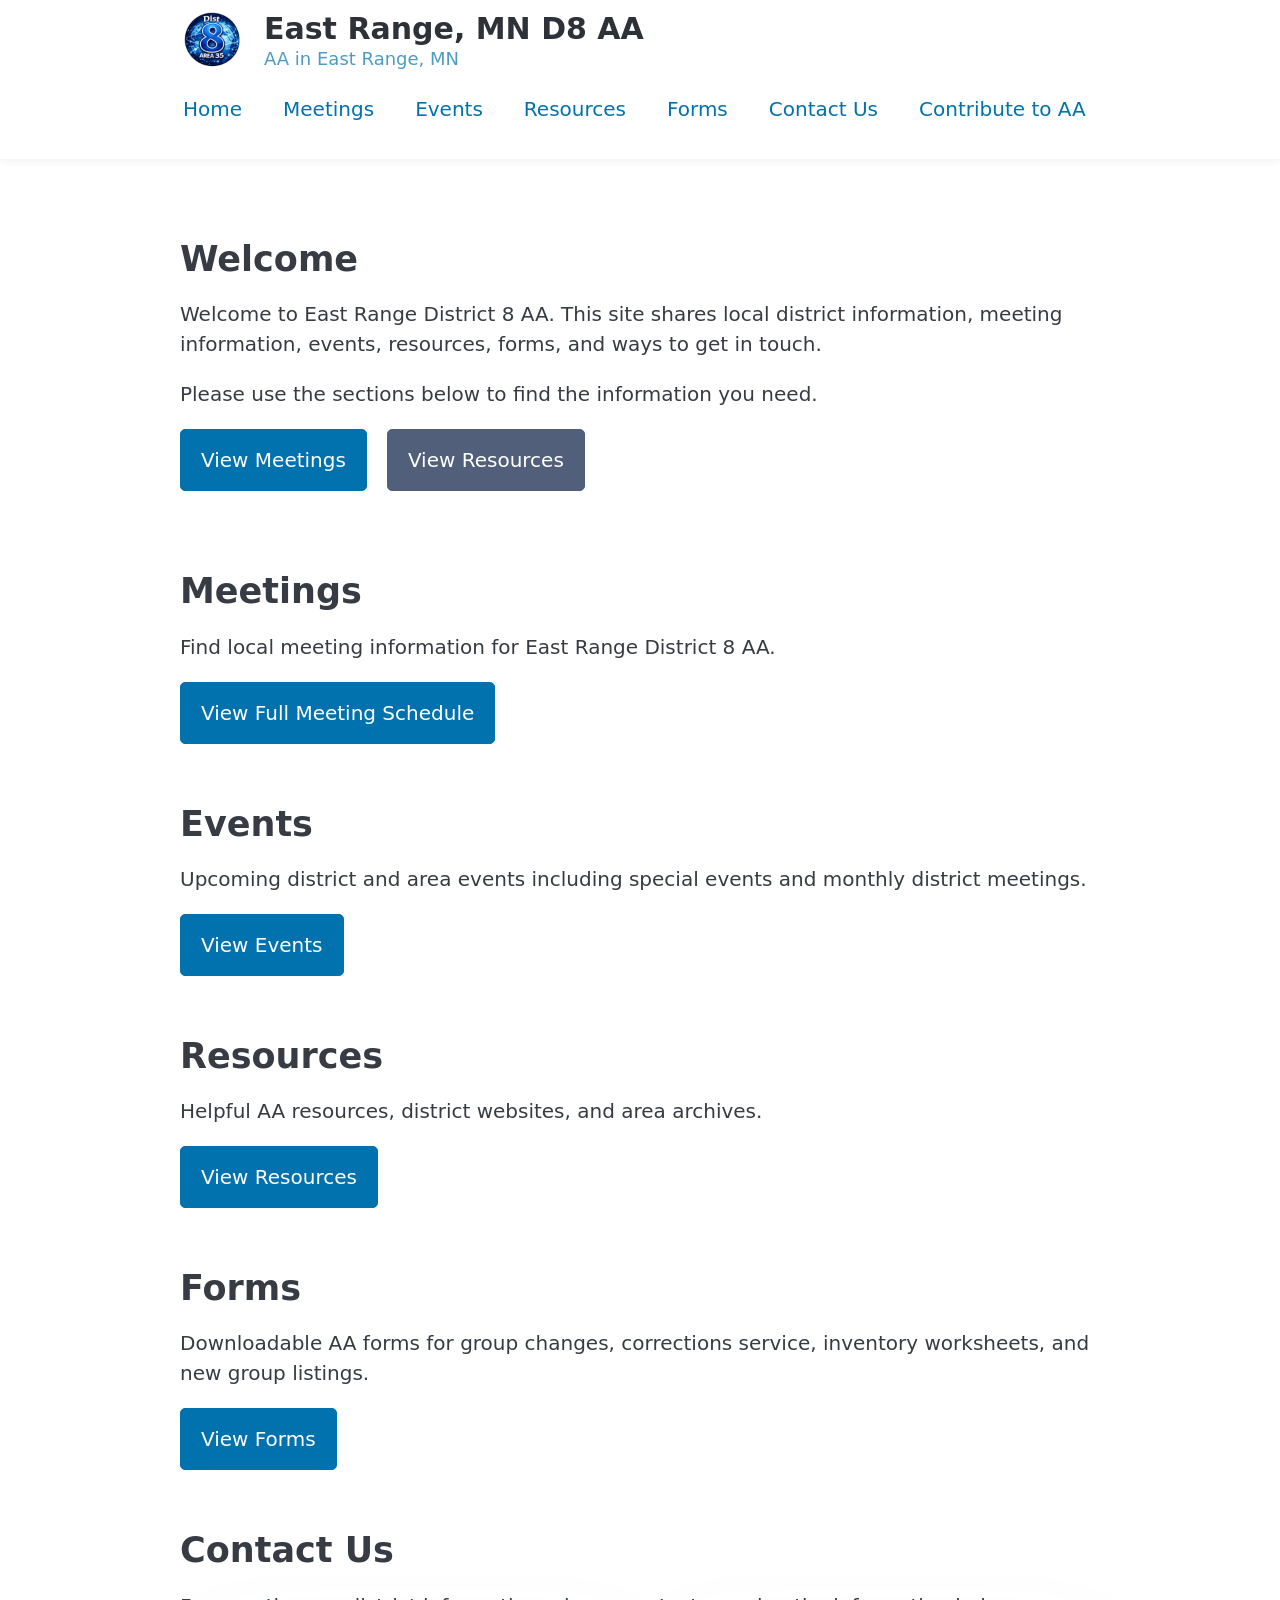
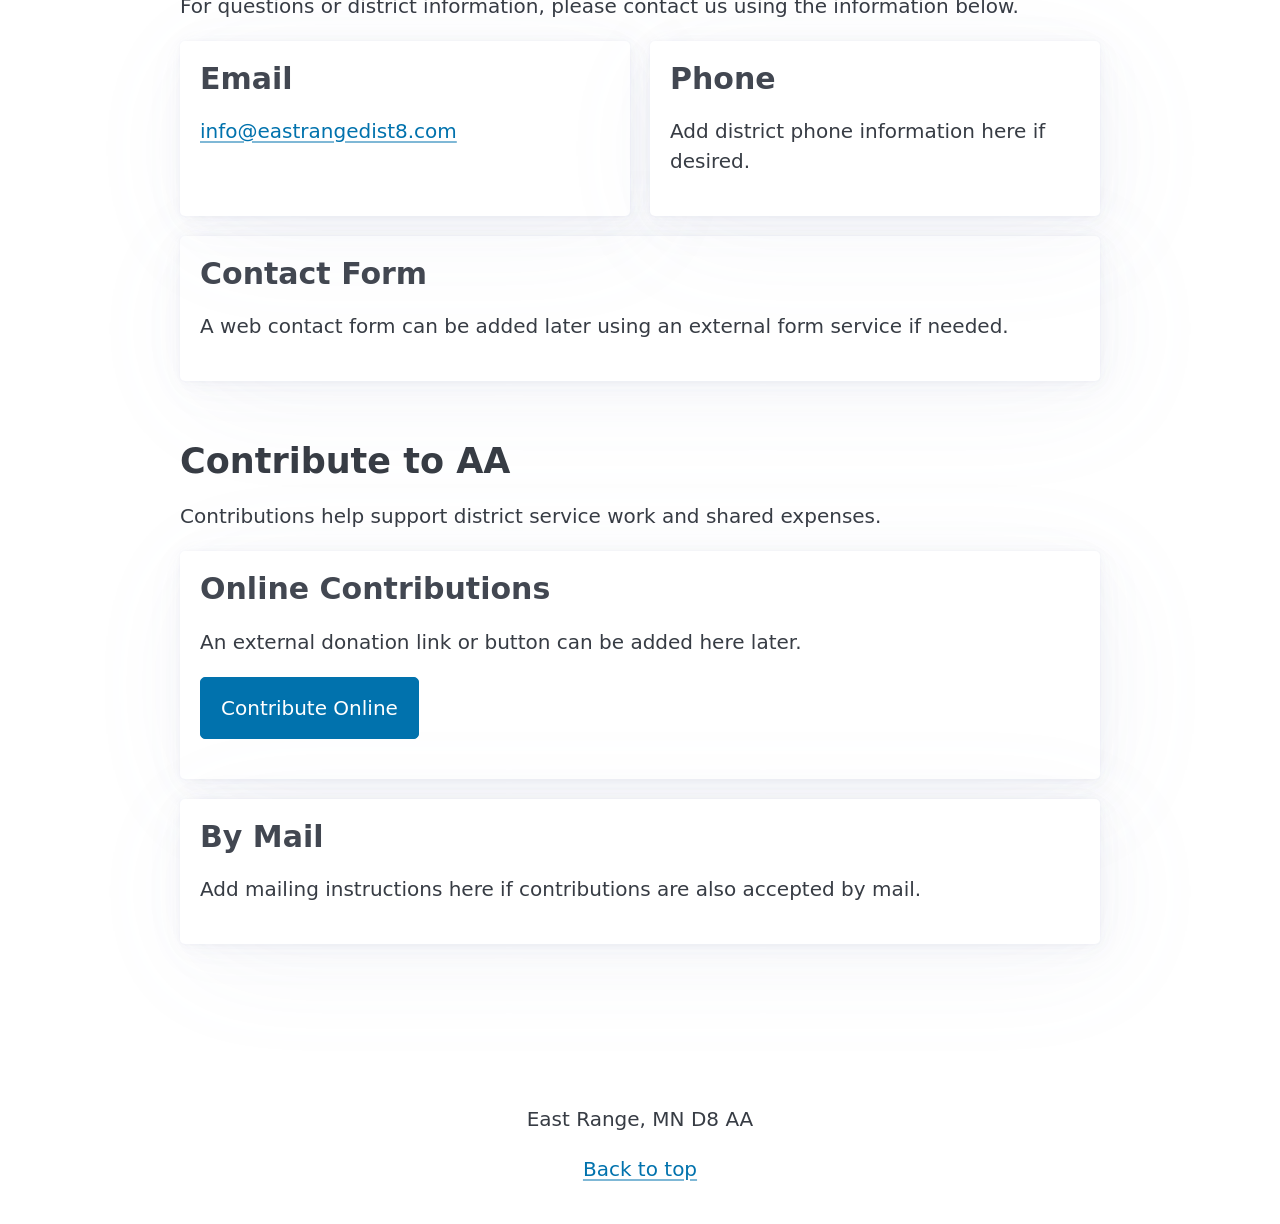
==== index.html @ c5e59aba "update" ====
<!doctype html>
<html lang="en">

<head>
    <meta charset="utf-8">
    <meta name="viewport" content="width=device-width, initial-scale=1">
    <title>East Range, MN D8 AA</title>
    <meta name="description" content="AA in East Range, MN">
    <link rel="stylesheet" href="assets/css/pico.min.css">
    <link rel="stylesheet" href="assets/css/site.css">
    <!-- Favicon / App Icons -->
    <link rel="icon" href="/favicon.ico" sizes="any">
    <link rel="icon" type="image/png" sizes="32x32" href="/images/favicon_io/favicon-32x32.png">
    <link rel="icon" type="image/png" sizes="16x16" href="/images/favicon_io/favicon-16x16.png">
    <link rel="apple-touch-icon" href="/images/favicon_io/apple-touch-icon.png">
    <link rel="manifest" href="/images/favicon_io/site.webmanifest">
    <meta name="theme-color" content="#1f4d7a">
</head>

<body>
    <a class="skip-link" href="#main">Skip to content</a>

    <header class="site-header">
        <div class="container">
            <div class="branding">
                <a href="#top" class="brand-link" aria-label="East Range, MN D8 AA home">
                    <img src="/images/favicon_io/android-chrome-192x192.png" alt="East Range District 8 AA logo"
                        class="site-logo" width="64" height="64">
                    <div class="brand-text">
                        <h1 id="top">East Range, MN D8 AA</h1>
                        <p class="tagline">AA in East Range, MN</p>
                    </div>
                </a>
            </div>

            <nav class="site-nav" aria-label="Primary">
                <details class="nav-toggle">
                    <summary role="button" class="secondary">Menu</summary>
                    <ul>
                        <li><a href="../">Home</a></li>
                        <li><a href="meetings/">Meetings</a></li>
                        <li><a href="events/">Events</a></li>
                        <li><a href="resources/">Resources</a></li>
                        <li><a href="forms/">Forms</a></li>
                        <li><a href="#contact">Contact Us</a></li>
                        <li><a href="#contribute">Contribute to AA</a></li>
                    </ul>
                </details>

                <ul class="nav-wide">
                    <li><a href="../">Home</a></li>
                    <li><a href="meetings/">Meetings</a></li>
                    <li><a href="events/">Events</a></li>
                    <li><a href="resources/">Resources</a></li>
                    <li><a href="forms/">Forms</a></li>
                    <li><a href="#contact">Contact Us</a></li>
                    <li><a href="#contribute">Contribute to AA</a></li>
                </ul>
            </nav>
        </div>
    </header>

    <main id="main" class="container">
        <!-- ====================================================== -->
        <!-- Welcome / Home                                          -->
        <!-- Update this section for the main homepage message.      -->
        <!-- ====================================================== -->
        <section id="home" class="hero">
            <h2>Welcome</h2>
            <p>
                Welcome to East Range District 8 AA. This site shares local district
                information, meeting information, events, resources, forms, and ways to
                get in touch.
            </p>
            <p>
                Please use the sections below to find the information you need.
            </p>

            <div class="hero-actions">
                <a href="meetings/" role="button">View Meetings</a>
                <a href="resources/" role="button" class="secondary">View Resources</a>
            </div>
        </section>

        <!-- ====================================================== -->
        <!-- Meetings                                                -->
        <!-- ====================================================== -->
        <section id="meetings">
            <h2>Meetings</h2>
            <p>Find local meeting information for East Range District 8 AA.</p>
            <a href="meetings/" role="button">View Full Meeting Schedule</a>
        </section>

        <!-- ====================================================== -->
        <!-- Events                                                  -->
        <!-- ====================================================== -->
        <section id="events">
            <h2>Events</h2>
            <p>Upcoming district and area events including special events and monthly district meetings.</p>
            <a href="events/" role="button">View Events</a>
        </section>

        <!-- ====================================================== -->
        <!-- Resources                                               -->
        <!-- ====================================================== -->
        <section id="resources">
            <h2>Resources</h2>
            <p>Helpful AA resources, district websites, and area archives.</p>
            <a href="resources/" role="button">View Resources</a>
        </section>

        <!-- ====================================================== -->
        <!-- Forms                                                   -->
        <!-- ====================================================== -->
        <section id="forms">
            <h2>Forms</h2>
            <p>Downloadable AA forms for group changes, corrections service, inventory worksheets, and new group
                listings.</p>
            <a href="forms/" role="button">View Forms</a>
        </section>

        <!-- ====================================================== -->
        <!-- Contact Us                                              -->
        <!-- Start with email/phone. Form can be added later.        -->
        <!-- ====================================================== -->
        <section id="contact">
            <h2>Contact Us</h2>
            <p>
                For questions or district information, please contact us using the
                information below.
            </p>

            <div class="grid">
                <article>
                    <h3>Email</h3>
                    <p>
                        <a href="mailto:info@eastrangedist8.com">info@eastrangedist8.com</a>
                    </p>
                </article>

                <article>
                    <h3>Phone</h3>
                    <p>
                        Add district phone information here if desired.
                    </p>
                </article>
            </div>

            <article>
                <h3>Contact Form</h3>
                <p>
                    A web contact form can be added later using an external form service if
                    needed.
                </p>
            </article>
        </section>

        <!-- ====================================================== -->
        <!-- Contribute to AA                                        -->
        <!-- Link to external donation processor later.              -->
        <!-- ====================================================== -->
        <section id="contribute">
            <h2>Contribute to AA</h2>
            <p>
                Contributions help support district service work and shared expenses.
            </p>

            <article>
                <h3>Online Contributions</h3>
                <p>
                    An external donation link or button can be added here later.
                </p>
                <p>
                    <a href="#" role="button">Contribute Online</a>
                </p>
            </article>

            <article>
                <h3>By Mail</h3>
                <p>
                    Add mailing instructions here if contributions are also accepted by
                    mail.
                </p>
            </article>
        </section>
    </main>

    <footer class="site-footer container">
        <p>
            East Range, MN D8 AA
        </p>
        <p>
            <a href="#top">Back to top</a>
        </p>
    </footer>
</body>

</html>
---- assets/css/pico.min.css ----
@charset "UTF-8";/*!
 * Pico CSS ✨ v2.1.1 (https://picocss.com)
 * Copyright 2019-2025 - Licensed under MIT
 */:host,:root{--pico-font-family-emoji:"Apple Color Emoji","Segoe UI Emoji","Segoe UI Symbol","Noto Color Emoji";--pico-font-family-sans-serif:system-ui,"Segoe UI",Roboto,Oxygen,Ubuntu,Cantarell,Helvetica,Arial,"Helvetica Neue",sans-serif,var(--pico-font-family-emoji);--pico-font-family-monospace:ui-monospace,SFMono-Regular,"SF Mono",Menlo,Consolas,"Liberation Mono",monospace,var(--pico-font-family-emoji);--pico-font-family:var(--pico-font-family-sans-serif);--pico-line-height:1.5;--pico-font-weight:400;--pico-font-size:100%;--pico-text-underline-offset:0.1rem;--pico-border-radius:0.25rem;--pico-border-width:0.0625rem;--pico-outline-width:0.125rem;--pico-transition:0.2s ease-in-out;--pico-spacing:1rem;--pico-typography-spacing-vertical:1rem;--pico-block-spacing-vertical:var(--pico-spacing);--pico-block-spacing-horizontal:var(--pico-spacing);--pico-grid-column-gap:var(--pico-spacing);--pico-grid-row-gap:var(--pico-spacing);--pico-form-element-spacing-vertical:0.75rem;--pico-form-element-spacing-horizontal:1rem;--pico-group-box-shadow:0 0 0 rgba(0, 0, 0, 0);--pico-group-box-shadow-focus-with-button:0 0 0 var(--pico-outline-width) var(--pico-primary-focus);--pico-group-box-shadow-focus-with-input:0 0 0 0.0625rem var(--pico-form-element-border-color);--pico-modal-overlay-backdrop-filter:blur(0.375rem);--pico-nav-element-spacing-vertical:1rem;--pico-nav-element-spacing-horizontal:0.5rem;--pico-nav-link-spacing-vertical:0.5rem;--pico-nav-link-spacing-horizontal:0.5rem;--pico-nav-breadcrumb-divider:">";--pico-icon-checkbox:url("data:image/svg+xml,%3Csvg xmlns='http://www.w3.org/2000/svg' width='24' height='24' viewBox='0 0 24 24' fill='none' stroke='rgb(255, 255, 255)' stroke-width='4' stroke-linecap='round' stroke-linejoin='round'%3E%3Cpolyline points='20 6 9 17 4 12'%3E%3C/polyline%3E%3C/svg%3E");--pico-icon-minus:url("data:image/svg+xml,%3Csvg xmlns='http://www.w3.org/2000/svg' width='24' height='24' viewBox='0 0 24 24' fill='none' stroke='rgb(255, 255, 255)' stroke-width='4' stroke-linecap='round' stroke-linejoin='round'%3E%3Cline x1='5' y1='12' x2='19' y2='12'%3E%3C/line%3E%3C/svg%3E");--pico-icon-chevron:url("data:image/svg+xml,%3Csvg xmlns='http://www.w3.org/2000/svg' width='24' height='24' viewBox='0 0 24 24' fill='none' stroke='rgb(136, 145, 164)' stroke-width='2' stroke-linecap='round' stroke-linejoin='round'%3E%3Cpolyline points='6 9 12 15 18 9'%3E%3C/polyline%3E%3C/svg%3E");--pico-icon-date:url("data:image/svg+xml,%3Csvg xmlns='http://www.w3.org/2000/svg' width='24' height='24' viewBox='0 0 24 24' fill='none' stroke='rgb(136, 145, 164)' stroke-width='2' stroke-linecap='round' stroke-linejoin='round'%3E%3Crect x='3' y='4' width='18' height='18' rx='2' ry='2'%3E%3C/rect%3E%3Cline x1='16' y1='2' x2='16' y2='6'%3E%3C/line%3E%3Cline x1='8' y1='2' x2='8' y2='6'%3E%3C/line%3E%3Cline x1='3' y1='10' x2='21' y2='10'%3E%3C/line%3E%3C/svg%3E");--pico-icon-time:url("data:image/svg+xml,%3Csvg xmlns='http://www.w3.org/2000/svg' width='24' height='24' viewBox='0 0 24 24' fill='none' stroke='rgb(136, 145, 164)' stroke-width='2' stroke-linecap='round' stroke-linejoin='round'%3E%3Ccircle cx='12' cy='12' r='10'%3E%3C/circle%3E%3Cpolyline points='12 6 12 12 16 14'%3E%3C/polyline%3E%3C/svg%3E");--pico-icon-search:url("data:image/svg+xml,%3Csvg xmlns='http://www.w3.org/2000/svg' width='24' height='24' viewBox='0 0 24 24' fill='none' stroke='rgb(136, 145, 164)' stroke-width='1.5' stroke-linecap='round' stroke-linejoin='round'%3E%3Ccircle cx='11' cy='11' r='8'%3E%3C/circle%3E%3Cline x1='21' y1='21' x2='16.65' y2='16.65'%3E%3C/line%3E%3C/svg%3E");--pico-icon-close:url("data:image/svg+xml,%3Csvg xmlns='http://www.w3.org/2000/svg' width='24' height='24' viewBox='0 0 24 24' fill='none' stroke='rgb(136, 145, 164)' stroke-width='3' stroke-linecap='round' stroke-linejoin='round'%3E%3Cline x1='18' y1='6' x2='6' y2='18'%3E%3C/line%3E%3Cline x1='6' y1='6' x2='18' y2='18'%3E%3C/line%3E%3C/svg%3E");--pico-icon-loading:url("data:image/svg+xml,%3Csvg fill='none' height='24' width='24' viewBox='0 0 24 24' xmlns='http://www.w3.org/2000/svg' %3E%3Cstyle%3E g %7B animation: rotate 2s linear infinite; transform-origin: center center; %7D circle %7B stroke-dasharray: 75,100; stroke-dashoffset: -5; animation: dash 1.5s ease-in-out infinite; stroke-linecap: round; %7D @keyframes rotate %7B 0%25 %7B transform: rotate(0deg); %7D 100%25 %7B transform: rotate(360deg); %7D %7D @keyframes dash %7B 0%25 %7B stroke-dasharray: 1,100; stroke-dashoffset: 0; %7D 50%25 %7B stroke-dasharray: 44.5,100; stroke-dashoffset: -17.5; %7D 100%25 %7B stroke-dasharray: 44.5,100; stroke-dashoffset: -62; %7D %7D %3C/style%3E%3Cg%3E%3Ccircle cx='12' cy='12' r='10' fill='none' stroke='rgb(136, 145, 164)' stroke-width='4' /%3E%3C/g%3E%3C/svg%3E")}@media (min-width:576px){:host,:root{--pico-font-size:106.25%}}@media (min-width:768px){:host,:root{--pico-font-size:112.5%}}@media (min-width:1024px){:host,:root{--pico-font-size:118.75%}}@media (min-width:1280px){:host,:root{--pico-font-size:125%}}@media (min-width:1536px){:host,:root{--pico-font-size:131.25%}}a{--pico-text-decoration:underline}a.contrast,a.secondary{--pico-text-decoration:underline}small{--pico-font-size:0.875em}h1,h2,h3,h4,h5,h6{--pico-font-weight:700}h1{--pico-font-size:2rem;--pico-line-height:1.125;--pico-typography-spacing-top:3rem}h2{--pico-font-size:1.75rem;--pico-line-height:1.15;--pico-typography-spacing-top:2.625rem}h3{--pico-font-size:1.5rem;--pico-line-height:1.175;--pico-typography-spacing-top:2.25rem}h4{--pico-font-size:1.25rem;--pico-line-height:1.2;--pico-typography-spacing-top:1.874rem}h5{--pico-font-size:1.125rem;--pico-line-height:1.225;--pico-typography-spacing-top:1.6875rem}h6{--pico-font-size:1rem;--pico-line-height:1.25;--pico-typography-spacing-top:1.5rem}tfoot td,tfoot th,thead td,thead th{--pico-font-weight:600;--pico-border-width:0.1875rem}code,kbd,pre,samp{--pico-font-family:var(--pico-font-family-monospace)}kbd{--pico-font-weight:bolder}:where(select,textarea),input:not([type=submit],[type=button],[type=reset],[type=checkbox],[type=radio],[type=file]){--pico-outline-width:0.0625rem}[type=search]{--pico-border-radius:5rem}[type=checkbox],[type=radio]{--pico-border-width:0.125rem}[type=checkbox][role=switch]{--pico-border-width:0.1875rem}details.dropdown summary:not([role=button]){--pico-outline-width:0.0625rem}nav details.dropdown summary:focus-visible{--pico-outline-width:0.125rem}[role=search]{--pico-border-radius:5rem}[role=group]:has(button.secondary:focus,[type=submit].secondary:focus,[type=button].secondary:focus,[role=button].secondary:focus),[role=search]:has(button.secondary:focus,[type=submit].secondary:focus,[type=button].secondary:focus,[role=button].secondary:focus){--pico-group-box-shadow-focus-with-button:0 0 0 var(--pico-outline-width) var(--pico-secondary-focus)}[role=group]:has(button.contrast:focus,[type=submit].contrast:focus,[type=button].contrast:focus,[role=button].contrast:focus),[role=search]:has(button.contrast:focus,[type=submit].contrast:focus,[type=button].contrast:focus,[role=button].contrast:focus){--pico-group-box-shadow-focus-with-button:0 0 0 var(--pico-outline-width) var(--pico-contrast-focus)}[role=group] [role=button],[role=group] [type=button],[role=group] [type=submit],[role=group] button,[role=search] [role=button],[role=search] [type=button],[role=search] [type=submit],[role=search] button{--pico-form-element-spacing-horizontal:2rem}details summary[role=button]:not(.outline)::after{filter:brightness(0) invert(1)}[aria-busy=true]:not(input,select,textarea):is(button,[type=submit],[type=button],[type=reset],[role=button]):not(.outline)::before{filter:brightness(0) invert(1)}:host(:not([data-theme=dark])),:root:not([data-theme=dark]),[data-theme=light]{color-scheme:light;--pico-background-color:#fff;--pico-color:#373c44;--pico-text-selection-color:rgba(2, 154, 232, 0.25);--pico-muted-color:#646b79;--pico-muted-border-color:rgb(231, 234, 239.5);--pico-primary:#0172ad;--pico-primary-background:#0172ad;--pico-primary-border:var(--pico-primary-background);--pico-primary-underline:rgba(1, 114, 173, 0.5);--pico-primary-hover:#015887;--pico-primary-hover-background:#02659a;--pico-primary-hover-border:var(--pico-primary-hover-background);--pico-primary-hover-underline:var(--pico-primary-hover);--pico-primary-focus:rgba(2, 154, 232, 0.5);--pico-primary-inverse:#fff;--pico-secondary:#5d6b89;--pico-secondary-background:#525f7a;--pico-secondary-border:var(--pico-secondary-background);--pico-secondary-underline:rgba(93, 107, 137, 0.5);--pico-secondary-hover:#48536b;--pico-secondary-hover-background:#48536b;--pico-secondary-hover-border:var(--pico-secondary-hover-background);--pico-secondary-hover-underline:var(--pico-secondary-hover);--pico-secondary-focus:rgba(93, 107, 137, 0.25);--pico-secondary-inverse:#fff;--pico-contrast:#181c25;--pico-contrast-background:#181c25;--pico-contrast-border:var(--pico-contrast-background);--pico-contrast-underline:rgba(24, 28, 37, 0.5);--pico-contrast-hover:#000;--pico-contrast-hover-background:#000;--pico-contrast-hover-border:var(--pico-contrast-hover-background);--pico-contrast-hover-underline:var(--pico-secondary-hover);--pico-contrast-focus:rgba(93, 107, 137, 0.25);--pico-contrast-inverse:#fff;--pico-box-shadow:0.0145rem 0.029rem 0.174rem rgba(129, 145, 181, 0.01698),0.0335rem 0.067rem 0.402rem rgba(129, 145, 181, 0.024),0.0625rem 0.125rem 0.75rem rgba(129, 145, 181, 0.03),0.1125rem 0.225rem 1.35rem rgba(129, 145, 181, 0.036),0.2085rem 0.417rem 2.502rem rgba(129, 145, 181, 0.04302),0.5rem 1rem 6rem rgba(129, 145, 181, 0.06),0 0 0 0.0625rem rgba(129, 145, 181, 0.015);--pico-h1-color:#2d3138;--pico-h2-color:#373c44;--pico-h3-color:#424751;--pico-h4-color:#4d535e;--pico-h5-color:#5c6370;--pico-h6-color:#646b79;--pico-mark-background-color:rgb(252.5, 230.5, 191.5);--pico-mark-color:#0f1114;--pico-ins-color:rgb(28.5, 105.5, 84);--pico-del-color:rgb(136, 56.5, 53);--pico-blockquote-border-color:var(--pico-muted-border-color);--pico-blockquote-footer-color:var(--pico-muted-color);--pico-button-box-shadow:0 0 0 rgba(0, 0, 0, 0);--pico-button-hover-box-shadow:0 0 0 rgba(0, 0, 0, 0);--pico-table-border-color:var(--pico-muted-border-color);--pico-table-row-stripped-background-color:rgba(111, 120, 135, 0.0375);--pico-code-background-color:rgb(243, 244.5, 246.75);--pico-code-color:#646b79;--pico-code-kbd-background-color:var(--pico-color);--pico-code-kbd-color:var(--pico-background-color);--pico-form-element-background-color:rgb(251, 251.5, 252.25);--pico-form-element-selected-background-color:#dfe3eb;--pico-form-element-border-color:#cfd5e2;--pico-form-element-color:#23262c;--pico-form-element-placeholder-color:var(--pico-muted-color);--pico-form-element-active-background-color:#fff;--pico-form-element-active-border-color:var(--pico-primary-border);--pico-form-element-focus-color:var(--pico-primary-border);--pico-form-element-disabled-opacity:0.5;--pico-form-element-invalid-border-color:rgb(183.5, 105.5, 106.5);--pico-form-element-invalid-active-border-color:rgb(200.25, 79.25, 72.25);--pico-form-element-invalid-focus-color:var(--pico-form-element-invalid-active-border-color);--pico-form-element-valid-border-color:rgb(76, 154.5, 137.5);--pico-form-element-valid-active-border-color:rgb(39, 152.75, 118.75);--pico-form-element-valid-focus-color:var(--pico-form-element-valid-active-border-color);--pico-switch-background-color:#bfc7d9;--pico-switch-checked-background-color:var(--pico-primary-background);--pico-switch-color:#fff;--pico-switch-thumb-box-shadow:0 0 0 rgba(0, 0, 0, 0);--pico-range-border-color:#dfe3eb;--pico-range-active-border-color:#bfc7d9;--pico-range-thumb-border-color:var(--pico-background-color);--pico-range-thumb-color:var(--pico-secondary-background);--pico-range-thumb-active-color:var(--pico-primary-background);--pico-accordion-border-color:var(--pico-muted-border-color);--pico-accordion-active-summary-color:var(--pico-primary-hover);--pico-accordion-close-summary-color:var(--pico-color);--pico-accordion-open-summary-color:var(--pico-muted-color);--pico-card-background-color:var(--pico-background-color);--pico-card-border-color:var(--pico-muted-border-color);--pico-card-box-shadow:var(--pico-box-shadow);--pico-card-sectioning-background-color:rgb(251, 251.5, 252.25);--pico-dropdown-background-color:#fff;--pico-dropdown-border-color:#eff1f4;--pico-dropdown-box-shadow:var(--pico-box-shadow);--pico-dropdown-color:var(--pico-color);--pico-dropdown-hover-background-color:#eff1f4;--pico-loading-spinner-opacity:0.5;--pico-modal-overlay-background-color:rgba(232, 234, 237, 0.75);--pico-progress-background-color:#dfe3eb;--pico-progress-color:var(--pico-primary-background);--pico-tooltip-background-color:var(--pico-contrast-background);--pico-tooltip-color:var(--pico-contrast-inverse);--pico-icon-valid:url("data:image/svg+xml,%3Csvg xmlns='http://www.w3.org/2000/svg' width='24' height='24' viewBox='0 0 24 24' fill='none' stroke='rgb(76, 154.5, 137.5)' stroke-width='2' stroke-linecap='round' stroke-linejoin='round'%3E%3Cpolyline points='20 6 9 17 4 12'%3E%3C/polyline%3E%3C/svg%3E");--pico-icon-invalid:url("data:image/svg+xml,%3Csvg xmlns='http://www.w3.org/2000/svg' width='24' height='24' viewBox='0 0 24 24' fill='none' stroke='rgb(200.25, 79.25, 72.25)' stroke-width='2' stroke-linecap='round' stroke-linejoin='round'%3E%3Ccircle cx='12' cy='12' r='10'%3E%3C/circle%3E%3Cline x1='12' y1='8' x2='12' y2='12'%3E%3C/line%3E%3Cline x1='12' y1='16' x2='12.01' y2='16'%3E%3C/line%3E%3C/svg%3E")}:host(:not([data-theme=dark])) input:is([type=submit],[type=button],[type=reset],[type=checkbox],[type=radio],[type=file]),:root:not([data-theme=dark]) input:is([type=submit],[type=button],[type=reset],[type=checkbox],[type=radio],[type=file]),[data-theme=light] input:is([type=submit],[type=button],[type=reset],[type=checkbox],[type=radio],[type=file]){--pico-form-element-focus-color:var(--pico-primary-focus)}@media only screen and (prefers-color-scheme:dark){:host(:not([data-theme])),:root:not([data-theme]){color-scheme:dark;--pico-background-color:rgb(19, 22.5, 30.5);--pico-color:#c2c7d0;--pico-text-selection-color:rgba(1, 170, 255, 0.1875);--pico-muted-color:#7b8495;--pico-muted-border-color:#202632;--pico-primary:#01aaff;--pico-primary-background:#0172ad;--pico-primary-border:var(--pico-primary-background);--pico-primary-underline:rgba(1, 170, 255, 0.5);--pico-primary-hover:#79c0ff;--pico-primary-hover-background:#017fc0;--pico-primary-hover-border:var(--pico-primary-hover-background);--pico-primary-hover-underline:var(--pico-primary-hover);--pico-primary-focus:rgba(1, 170, 255, 0.375);--pico-primary-inverse:#fff;--pico-secondary:#969eaf;--pico-secondary-background:#525f7a;--pico-secondary-border:var(--pico-secondary-background);--pico-secondary-underline:rgba(150, 158, 175, 0.5);--pico-secondary-hover:#b3b9c5;--pico-secondary-hover-background:#5d6b89;--pico-secondary-hover-border:var(--pico-secondary-hover-background);--pico-secondary-hover-underline:var(--pico-secondary-hover);--pico-secondary-focus:rgba(144, 158, 190, 0.25);--pico-secondary-inverse:#fff;--pico-contrast:#dfe3eb;--pico-contrast-background:#eff1f4;--pico-contrast-border:var(--pico-contrast-background);--pico-contrast-underline:rgba(223, 227, 235, 0.5);--pico-contrast-hover:#fff;--pico-contrast-hover-background:#fff;--pico-contrast-hover-border:var(--pico-contrast-hover-background);--pico-contrast-hover-underline:var(--pico-contrast-hover);--pico-contrast-focus:rgba(207, 213, 226, 0.25);--pico-contrast-inverse:#000;--pico-box-shadow:0.0145rem 0.029rem 0.174rem rgba(7, 8.5, 12, 0.01698),0.0335rem 0.067rem 0.402rem rgba(7, 8.5, 12, 0.024),0.0625rem 0.125rem 0.75rem rgba(7, 8.5, 12, 0.03),0.1125rem 0.225rem 1.35rem rgba(7, 8.5, 12, 0.036),0.2085rem 0.417rem 2.502rem rgba(7, 8.5, 12, 0.04302),0.5rem 1rem 6rem rgba(7, 8.5, 12, 0.06),0 0 0 0.0625rem rgba(7, 8.5, 12, 0.015);--pico-h1-color:#f0f1f3;--pico-h2-color:#e0e3e7;--pico-h3-color:#c2c7d0;--pico-h4-color:#b3b9c5;--pico-h5-color:#a4acba;--pico-h6-color:#8891a4;--pico-mark-background-color:#014063;--pico-mark-color:#fff;--pico-ins-color:#62af9a;--pico-del-color:rgb(205.5, 126, 123);--pico-blockquote-border-color:var(--pico-muted-border-color);--pico-blockquote-footer-color:var(--pico-muted-color);--pico-button-box-shadow:0 0 0 rgba(0, 0, 0, 0);--pico-button-hover-box-shadow:0 0 0 rgba(0, 0, 0, 0);--pico-table-border-color:var(--pico-muted-border-color);--pico-table-row-stripped-background-color:rgba(111, 120, 135, 0.0375);--pico-code-background-color:rgb(26, 30.5, 40.25);--pico-code-color:#8891a4;--pico-code-kbd-background-color:var(--pico-color);--pico-code-kbd-color:var(--pico-background-color);--pico-form-element-background-color:rgb(28, 33, 43.5);--pico-form-element-selected-background-color:#2a3140;--pico-form-element-border-color:#2a3140;--pico-form-element-color:#e0e3e7;--pico-form-element-placeholder-color:#8891a4;--pico-form-element-active-background-color:rgb(26, 30.5, 40.25);--pico-form-element-active-border-color:var(--pico-primary-border);--pico-form-element-focus-color:var(--pico-primary-border);--pico-form-element-disabled-opacity:0.5;--pico-form-element-invalid-border-color:rgb(149.5, 74, 80);--pico-form-element-invalid-active-border-color:rgb(183.25, 63.5, 59);--pico-form-element-invalid-focus-color:var(--pico-form-element-invalid-active-border-color);--pico-form-element-valid-border-color:#2a7b6f;--pico-form-element-valid-active-border-color:rgb(22, 137, 105.5);--pico-form-element-valid-focus-color:var(--pico-form-element-valid-active-border-color);--pico-switch-background-color:#333c4e;--pico-switch-checked-background-color:var(--pico-primary-background);--pico-switch-color:#fff;--pico-switch-thumb-box-shadow:0 0 0 rgba(0, 0, 0, 0);--pico-range-border-color:#202632;--pico-range-active-border-color:#2a3140;--pico-range-thumb-border-color:var(--pico-background-color);--pico-range-thumb-color:var(--pico-secondary-background);--pico-range-thumb-active-color:var(--pico-primary-background);--pico-accordion-border-color:var(--pico-muted-border-color);--pico-accordion-active-summary-color:var(--pico-primary-hover);--pico-accordion-close-summary-color:var(--pico-color);--pico-accordion-open-summary-color:var(--pico-muted-color);--pico-card-background-color:#181c25;--pico-card-border-color:var(--pico-card-background-color);--pico-card-box-shadow:var(--pico-box-shadow);--pico-card-sectioning-background-color:rgb(26, 30.5, 40.25);--pico-dropdown-background-color:#181c25;--pico-dropdown-border-color:#202632;--pico-dropdown-box-shadow:var(--pico-box-shadow);--pico-dropdown-color:var(--pico-color);--pico-dropdown-hover-background-color:#202632;--pico-loading-spinner-opacity:0.5;--pico-modal-overlay-background-color:rgba(7.5, 8.5, 10, 0.75);--pico-progress-background-color:#202632;--pico-progress-color:var(--pico-primary-background);--pico-tooltip-background-color:var(--pico-contrast-background);--pico-tooltip-color:var(--pico-contrast-inverse);--pico-icon-valid:url("data:image/svg+xml,%3Csvg xmlns='http://www.w3.org/2000/svg' width='24' height='24' viewBox='0 0 24 24' fill='none' stroke='rgb(42, 123, 111)' stroke-width='2' stroke-linecap='round' stroke-linejoin='round'%3E%3Cpolyline points='20 6 9 17 4 12'%3E%3C/polyline%3E%3C/svg%3E");--pico-icon-invalid:url("data:image/svg+xml,%3Csvg xmlns='http://www.w3.org/2000/svg' width='24' height='24' viewBox='0 0 24 24' fill='none' stroke='rgb(149.5, 74, 80)' stroke-width='2' stroke-linecap='round' stroke-linejoin='round'%3E%3Ccircle cx='12' cy='12' r='10'%3E%3C/circle%3E%3Cline x1='12' y1='8' x2='12' y2='12'%3E%3C/line%3E%3Cline x1='12' y1='16' x2='12.01' y2='16'%3E%3C/line%3E%3C/svg%3E")}:host(:not([data-theme])) input:is([type=submit],[type=button],[type=reset],[type=checkbox],[type=radio],[type=file]),:root:not([data-theme]) input:is([type=submit],[type=button],[type=reset],[type=checkbox],[type=radio],[type=file]){--pico-form-element-focus-color:var(--pico-primary-focus)}:host(:not([data-theme])) details summary[role=button].contrast:not(.outline)::after,:root:not([data-theme]) details summary[role=button].contrast:not(.outline)::after{filter:brightness(0)}:host(:not([data-theme])) [aria-busy=true]:not(input,select,textarea).contrast:is(button,[type=submit],[type=button],[type=reset],[role=button]):not(.outline)::before,:root:not([data-theme]) [aria-busy=true]:not(input,select,textarea).contrast:is(button,[type=submit],[type=button],[type=reset],[role=button]):not(.outline)::before{filter:brightness(0)}}[data-theme=dark]{color-scheme:dark;--pico-background-color:rgb(19, 22.5, 30.5);--pico-color:#c2c7d0;--pico-text-selection-color:rgba(1, 170, 255, 0.1875);--pico-muted-color:#7b8495;--pico-muted-border-color:#202632;--pico-primary:#01aaff;--pico-primary-background:#0172ad;--pico-primary-border:var(--pico-primary-background);--pico-primary-underline:rgba(1, 170, 255, 0.5);--pico-primary-hover:#79c0ff;--pico-primary-hover-background:#017fc0;--pico-primary-hover-border:var(--pico-primary-hover-background);--pico-primary-hover-underline:var(--pico-primary-hover);--pico-primary-focus:rgba(1, 170, 255, 0.375);--pico-primary-inverse:#fff;--pico-secondary:#969eaf;--pico-secondary-background:#525f7a;--pico-secondary-border:var(--pico-secondary-background);--pico-secondary-underline:rgba(150, 158, 175, 0.5);--pico-secondary-hover:#b3b9c5;--pico-secondary-hover-background:#5d6b89;--pico-secondary-hover-border:var(--pico-secondary-hover-background);--pico-secondary-hover-underline:var(--pico-secondary-hover);--pico-secondary-focus:rgba(144, 158, 190, 0.25);--pico-secondary-inverse:#fff;--pico-contrast:#dfe3eb;--pico-contrast-background:#eff1f4;--pico-contrast-border:var(--pico-contrast-background);--pico-contrast-underline:rgba(223, 227, 235, 0.5);--pico-contrast-hover:#fff;--pico-contrast-hover-background:#fff;--pico-contrast-hover-border:var(--pico-contrast-hover-background);--pico-contrast-hover-underline:var(--pico-contrast-hover);--pico-contrast-focus:rgba(207, 213, 226, 0.25);--pico-contrast-inverse:#000;--pico-box-shadow:0.0145rem 0.029rem 0.174rem rgba(7, 8.5, 12, 0.01698),0.0335rem 0.067rem 0.402rem rgba(7, 8.5, 12, 0.024),0.0625rem 0.125rem 0.75rem rgba(7, 8.5, 12, 0.03),0.1125rem 0.225rem 1.35rem rgba(7, 8.5, 12, 0.036),0.2085rem 0.417rem 2.502rem rgba(7, 8.5, 12, 0.04302),0.5rem 1rem 6rem rgba(7, 8.5, 12, 0.06),0 0 0 0.0625rem rgba(7, 8.5, 12, 0.015);--pico-h1-color:#f0f1f3;--pico-h2-color:#e0e3e7;--pico-h3-color:#c2c7d0;--pico-h4-color:#b3b9c5;--pico-h5-color:#a4acba;--pico-h6-color:#8891a4;--pico-mark-background-color:#014063;--pico-mark-color:#fff;--pico-ins-color:#62af9a;--pico-del-color:rgb(205.5, 126, 123);--pico-blockquote-border-color:var(--pico-muted-border-color);--pico-blockquote-footer-color:var(--pico-muted-color);--pico-button-box-shadow:0 0 0 rgba(0, 0, 0, 0);--pico-button-hover-box-shadow:0 0 0 rgba(0, 0, 0, 0);--pico-table-border-color:var(--pico-muted-border-color);--pico-table-row-stripped-background-color:rgba(111, 120, 135, 0.0375);--pico-code-background-color:rgb(26, 30.5, 40.25);--pico-code-color:#8891a4;--pico-code-kbd-background-color:var(--pico-color);--pico-code-kbd-color:var(--pico-background-color);--pico-form-element-background-color:rgb(28, 33, 43.5);--pico-form-element-selected-background-color:#2a3140;--pico-form-element-border-color:#2a3140;--pico-form-element-color:#e0e3e7;--pico-form-element-placeholder-color:#8891a4;--pico-form-element-active-background-color:rgb(26, 30.5, 40.25);--pico-form-element-active-border-color:var(--pico-primary-border);--pico-form-element-focus-color:var(--pico-primary-border);--pico-form-element-disabled-opacity:0.5;--pico-form-element-invalid-border-color:rgb(149.5, 74, 80);--pico-form-element-invalid-active-border-color:rgb(183.25, 63.5, 59);--pico-form-element-invalid-focus-color:var(--pico-form-element-invalid-active-border-color);--pico-form-element-valid-border-color:#2a7b6f;--pico-form-element-valid-active-border-color:rgb(22, 137, 105.5);--pico-form-element-valid-focus-color:var(--pico-form-element-valid-active-border-color);--pico-switch-background-color:#333c4e;--pico-switch-checked-background-color:var(--pico-primary-background);--pico-switch-color:#fff;--pico-switch-thumb-box-shadow:0 0 0 rgba(0, 0, 0, 0);--pico-range-border-color:#202632;--pico-range-active-border-color:#2a3140;--pico-range-thumb-border-color:var(--pico-background-color);--pico-range-thumb-color:var(--pico-secondary-background);--pico-range-thumb-active-color:var(--pico-primary-background);--pico-accordion-border-color:var(--pico-muted-border-color);--pico-accordion-active-summary-color:var(--pico-primary-hover);--pico-accordion-close-summary-color:var(--pico-color);--pico-accordion-open-summary-color:var(--pico-muted-color);--pico-card-background-color:#181c25;--pico-card-border-color:var(--pico-card-background-color);--pico-card-box-shadow:var(--pico-box-shadow);--pico-card-sectioning-background-color:rgb(26, 30.5, 40.25);--pico-dropdown-background-color:#181c25;--pico-dropdown-border-color:#202632;--pico-dropdown-box-shadow:var(--pico-box-shadow);--pico-dropdown-color:var(--pico-color);--pico-dropdown-hover-background-color:#202632;--pico-loading-spinner-opacity:0.5;--pico-modal-overlay-background-color:rgba(7.5, 8.5, 10, 0.75);--pico-progress-background-color:#202632;--pico-progress-color:var(--pico-primary-background);--pico-tooltip-background-color:var(--pico-contrast-background);--pico-tooltip-color:var(--pico-contrast-inverse);--pico-icon-valid:url("data:image/svg+xml,%3Csvg xmlns='http://www.w3.org/2000/svg' width='24' height='24' viewBox='0 0 24 24' fill='none' stroke='rgb(42, 123, 111)' stroke-width='2' stroke-linecap='round' stroke-linejoin='round'%3E%3Cpolyline points='20 6 9 17 4 12'%3E%3C/polyline%3E%3C/svg%3E");--pico-icon-invalid:url("data:image/svg+xml,%3Csvg xmlns='http://www.w3.org/2000/svg' width='24' height='24' viewBox='0 0 24 24' fill='none' stroke='rgb(149.5, 74, 80)' stroke-width='2' stroke-linecap='round' stroke-linejoin='round'%3E%3Ccircle cx='12' cy='12' r='10'%3E%3C/circle%3E%3Cline x1='12' y1='8' x2='12' y2='12'%3E%3C/line%3E%3Cline x1='12' y1='16' x2='12.01' y2='16'%3E%3C/line%3E%3C/svg%3E")}[data-theme=dark] input:is([type=submit],[type=button],[type=reset],[type=checkbox],[type=radio],[type=file]){--pico-form-element-focus-color:var(--pico-primary-focus)}[data-theme=dark] details summary[role=button].contrast:not(.outline)::after{filter:brightness(0)}[data-theme=dark] [aria-busy=true]:not(input,select,textarea).contrast:is(button,[type=submit],[type=button],[type=reset],[role=button]):not(.outline)::before{filter:brightness(0)}[type=checkbox],[type=radio],[type=range],progress{accent-color:var(--pico-primary)}*,::after,::before{box-sizing:border-box;background-repeat:no-repeat}::after,::before{text-decoration:inherit;vertical-align:inherit}:where(:host),:where(:root){-webkit-tap-highlight-color:transparent;-webkit-text-size-adjust:100%;-moz-text-size-adjust:100%;text-size-adjust:100%;background-color:var(--pico-background-color);color:var(--pico-color);font-weight:var(--pico-font-weight);font-size:var(--pico-font-size);line-height:var(--pico-line-height);font-family:var(--pico-font-family);text-underline-offset:var(--pico-text-underline-offset);text-rendering:optimizeLegibility;overflow-wrap:break-word;-moz-tab-size:4;-o-tab-size:4;tab-size:4}body{width:100%;margin:0}main{display:block}body>footer,body>header,body>main{padding-block:var(--pico-block-spacing-vertical)}section{margin-bottom:var(--pico-block-spacing-vertical)}.container,.container-fluid{width:100%;margin-right:auto;margin-left:auto;padding-right:var(--pico-spacing);padding-left:var(--pico-spacing)}@media (min-width:576px){.container{max-width:510px;padding-right:0;padding-left:0}}@media (min-width:768px){.container{max-width:700px}}@media (min-width:1024px){.container{max-width:950px}}@media (min-width:1280px){.container{max-width:1200px}}@media (min-width:1536px){.container{max-width:1450px}}.grid{grid-column-gap:var(--pico-grid-column-gap);grid-row-gap:var(--pico-grid-row-gap);display:grid;grid-template-columns:1fr}@media (min-width:768px){.grid{grid-template-columns:repeat(auto-fit,minmax(0%,1fr))}}.grid>*{min-width:0}.overflow-auto{overflow:auto}b,strong{font-weight:bolder}sub,sup{position:relative;font-size:.75em;line-height:0;vertical-align:baseline}sub{bottom:-.25em}sup{top:-.5em}address,blockquote,dl,ol,p,pre,table,ul{margin-top:0;margin-bottom:var(--pico-typography-spacing-vertical);color:var(--pico-color);font-style:normal;font-weight:var(--pico-font-weight)}h1,h2,h3,h4,h5,h6{margin-top:0;margin-bottom:var(--pico-typography-spacing-vertical);color:var(--pico-color);font-weight:var(--pico-font-weight);font-size:var(--pico-font-size);line-height:var(--pico-line-height);font-family:var(--pico-font-family)}h1{--pico-color:var(--pico-h1-color)}h2{--pico-color:var(--pico-h2-color)}h3{--pico-color:var(--pico-h3-color)}h4{--pico-color:var(--pico-h4-color)}h5{--pico-color:var(--pico-h5-color)}h6{--pico-color:var(--pico-h6-color)}:where(article,address,blockquote,dl,figure,form,ol,p,pre,table,ul)~:is(h1,h2,h3,h4,h5,h6){margin-top:var(--pico-typography-spacing-top)}p{margin-bottom:var(--pico-typography-spacing-vertical)}hgroup{margin-bottom:var(--pico-typography-spacing-vertical)}hgroup>*{margin-top:0;margin-bottom:0}hgroup>:not(:first-child):last-child{--pico-color:var(--pico-muted-color);--pico-font-weight:unset;font-size:1rem}:where(ol,ul) li{margin-bottom:calc(var(--pico-typography-spacing-vertical) * .25)}:where(dl,ol,ul) :where(dl,ol,ul){margin:0;margin-top:calc(var(--pico-typography-spacing-vertical) * .25)}ul li{list-style:square}mark{padding:.125rem .25rem;background-color:var(--pico-mark-background-color);color:var(--pico-mark-color);vertical-align:baseline}blockquote{display:block;margin:var(--pico-typography-spacing-vertical) 0;padding:var(--pico-spacing);border-right:none;border-left:.25rem solid var(--pico-blockquote-border-color);border-inline-start:0.25rem solid var(--pico-blockquote-border-color);border-inline-end:none}blockquote footer{margin-top:calc(var(--pico-typography-spacing-vertical) * .5);color:var(--pico-blockquote-footer-color)}abbr[title]{border-bottom:1px dotted;text-decoration:none;cursor:help}ins{color:var(--pico-ins-color);text-decoration:none}del{color:var(--pico-del-color)}::-moz-selection{background-color:var(--pico-text-selection-color)}::selection{background-color:var(--pico-text-selection-color)}:where(a:not([role=button])),[role=link]{--pico-color:var(--pico-primary);--pico-background-color:transparent;--pico-underline:var(--pico-primary-underline);outline:0;background-color:var(--pico-background-color);color:var(--pico-color);-webkit-text-decoration:var(--pico-text-decoration);text-decoration:var(--pico-text-decoration);text-decoration-color:var(--pico-underline);text-underline-offset:0.125em;transition:background-color var(--pico-transition),color var(--pico-transition),box-shadow var(--pico-transition),-webkit-text-decoration var(--pico-transition);transition:background-color var(--pico-transition),color var(--pico-transition),text-decoration var(--pico-transition),box-shadow var(--pico-transition);transition:background-color var(--pico-transition),color var(--pico-transition),text-decoration var(--pico-transition),box-shadow var(--pico-transition),-webkit-text-decoration var(--pico-transition)}:where(a:not([role=button])):is([aria-current]:not([aria-current=false]),:hover,:active,:focus),[role=link]:is([aria-current]:not([aria-current=false]),:hover,:active,:focus){--pico-color:var(--pico-primary-hover);--pico-underline:var(--pico-primary-hover-underline);--pico-text-decoration:underline}:where(a:not([role=button])):focus-visible,[role=link]:focus-visible{box-shadow:0 0 0 var(--pico-outline-width) var(--pico-primary-focus)}:where(a:not([role=button])).secondary,[role=link].secondary{--pico-color:var(--pico-secondary);--pico-underline:var(--pico-secondary-underline)}:where(a:not([role=button])).secondary:is([aria-current]:not([aria-current=false]),:hover,:active,:focus),[role=link].secondary:is([aria-current]:not([aria-current=false]),:hover,:active,:focus){--pico-color:var(--pico-secondary-hover);--pico-underline:var(--pico-secondary-hover-underline)}:where(a:not([role=button])).contrast,[role=link].contrast{--pico-color:var(--pico-contrast);--pico-underline:var(--pico-contrast-underline)}:where(a:not([role=button])).contrast:is([aria-current]:not([aria-current=false]),:hover,:active,:focus),[role=link].contrast:is([aria-current]:not([aria-current=false]),:hover,:active,:focus){--pico-color:var(--pico-contrast-hover);--pico-underline:var(--pico-contrast-hover-underline)}a[role=button]{display:inline-block}button{margin:0;overflow:visible;font-family:inherit;text-transform:none}[type=button],[type=reset],[type=submit],button{-webkit-appearance:button}[role=button],[type=button],[type=file]::file-selector-button,[type=reset],[type=submit],button{--pico-background-color:var(--pico-primary-background);--pico-border-color:var(--pico-primary-border);--pico-color:var(--pico-primary-inverse);--pico-box-shadow:var(--pico-button-box-shadow, 0 0 0 rgba(0, 0, 0, 0));padding:var(--pico-form-element-spacing-vertical) var(--pico-form-element-spacing-horizontal);border:var(--pico-border-width) solid var(--pico-border-color);border-radius:var(--pico-border-radius);outline:0;background-color:var(--pico-background-color);box-shadow:var(--pico-box-shadow);color:var(--pico-color);font-weight:var(--pico-font-weight);font-size:1rem;line-height:var(--pico-line-height);text-align:center;text-decoration:none;cursor:pointer;-webkit-user-select:none;-moz-user-select:none;user-select:none;transition:background-color var(--pico-transition),border-color var(--pico-transition),color var(--pico-transition),box-shadow var(--pico-transition)}[role=button]:is(:hover,:active,:focus),[role=button]:is([aria-current]:not([aria-current=false])),[type=button]:is(:hover,:active,:focus),[type=button]:is([aria-current]:not([aria-current=false])),[type=file]::file-selector-button:is(:hover,:active,:focus),[type=file]::file-selector-button:is([aria-current]:not([aria-current=false])),[type=reset]:is(:hover,:active,:focus),[type=reset]:is([aria-current]:not([aria-current=false])),[type=submit]:is(:hover,:active,:focus),[type=submit]:is([aria-current]:not([aria-current=false])),button:is(:hover,:active,:focus),button:is([aria-current]:not([aria-current=false])){--pico-background-color:var(--pico-primary-hover-background);--pico-border-color:var(--pico-primary-hover-border);--pico-box-shadow:var(--pico-button-hover-box-shadow, 0 0 0 rgba(0, 0, 0, 0));--pico-color:var(--pico-primary-inverse)}[role=button]:focus,[role=button]:is([aria-current]:not([aria-current=false])):focus,[type=button]:focus,[type=button]:is([aria-current]:not([aria-current=false])):focus,[type=file]::file-selector-button:focus,[type=file]::file-selector-button:is([aria-current]:not([aria-current=false])):focus,[type=reset]:focus,[type=reset]:is([aria-current]:not([aria-current=false])):focus,[type=submit]:focus,[type=submit]:is([aria-current]:not([aria-current=false])):focus,button:focus,button:is([aria-current]:not([aria-current=false])):focus{--pico-box-shadow:var(--pico-button-hover-box-shadow, 0 0 0 rgba(0, 0, 0, 0)),0 0 0 var(--pico-outline-width) var(--pico-primary-focus)}[type=button],[type=reset],[type=submit]{margin-bottom:var(--pico-spacing)}:is(button,[type=submit],[type=button],[role=button]).secondary,[type=file]::file-selector-button,[type=reset]{--pico-background-color:var(--pico-secondary-background);--pico-border-color:var(--pico-secondary-border);--pico-color:var(--pico-secondary-inverse);cursor:pointer}:is(button,[type=submit],[type=button],[role=button]).secondary:is([aria-current]:not([aria-current=false]),:hover,:active,:focus),[type=file]::file-selector-button:is([aria-current]:not([aria-current=false]),:hover,:active,:focus),[type=reset]:is([aria-current]:not([aria-current=false]),:hover,:active,:focus){--pico-background-color:var(--pico-secondary-hover-background);--pico-border-color:var(--pico-secondary-hover-border);--pico-color:var(--pico-secondary-inverse)}:is(button,[type=submit],[type=button],[role=button]).secondary:focus,:is(button,[type=submit],[type=button],[role=button]).secondary:is([aria-current]:not([aria-current=false])):focus,[type=file]::file-selector-button:focus,[type=file]::file-selector-button:is([aria-current]:not([aria-current=false])):focus,[type=reset]:focus,[type=reset]:is([aria-current]:not([aria-current=false])):focus{--pico-box-shadow:var(--pico-button-hover-box-shadow, 0 0 0 rgba(0, 0, 0, 0)),0 0 0 var(--pico-outline-width) var(--pico-secondary-focus)}:is(button,[type=submit],[type=button],[role=button]).contrast{--pico-background-color:var(--pico-contrast-background);--pico-border-color:var(--pico-contrast-border);--pico-color:var(--pico-contrast-inverse)}:is(button,[type=submit],[type=button],[role=button]).contrast:is([aria-current]:not([aria-current=false]),:hover,:active,:focus){--pico-background-color:var(--pico-contrast-hover-background);--pico-border-color:var(--pico-contrast-hover-border);--pico-color:var(--pico-contrast-inverse)}:is(button,[type=submit],[type=button],[role=button]).contrast:focus,:is(button,[type=submit],[type=button],[role=button]).contrast:is([aria-current]:not([aria-current=false])):focus{--pico-box-shadow:var(--pico-button-hover-box-shadow, 0 0 0 rgba(0, 0, 0, 0)),0 0 0 var(--pico-outline-width) var(--pico-contrast-focus)}:is(button,[type=submit],[type=button],[role=button]).outline,[type=reset].outline{--pico-background-color:transparent;--pico-color:var(--pico-primary);--pico-border-color:var(--pico-primary)}:is(button,[type=submit],[type=button],[role=button]).outline:is([aria-current]:not([aria-current=false]),:hover,:active,:focus),[type=reset].outline:is([aria-current]:not([aria-current=false]),:hover,:active,:focus){--pico-background-color:transparent;--pico-color:var(--pico-primary-hover);--pico-border-color:var(--pico-primary-hover)}:is(button,[type=submit],[type=button],[role=button]).outline.secondary,[type=reset].outline{--pico-color:var(--pico-secondary);--pico-border-color:var(--pico-secondary)}:is(button,[type=submit],[type=button],[role=button]).outline.secondary:is([aria-current]:not([aria-current=false]),:hover,:active,:focus),[type=reset].outline:is([aria-current]:not([aria-current=false]),:hover,:active,:focus){--pico-color:var(--pico-secondary-hover);--pico-border-color:var(--pico-secondary-hover)}:is(button,[type=submit],[type=button],[role=button]).outline.contrast{--pico-color:var(--pico-contrast);--pico-border-color:var(--pico-contrast)}:is(button,[type=submit],[type=button],[role=button]).outline.contrast:is([aria-current]:not([aria-current=false]),:hover,:active,:focus){--pico-color:var(--pico-contrast-hover);--pico-border-color:var(--pico-contrast-hover)}:where(button,[type=submit],[type=reset],[type=button],[role=button])[disabled],:where(fieldset[disabled]) :is(button,[type=submit],[type=button],[type=reset],[role=button]){opacity:.5;pointer-events:none}:where(table){width:100%;border-collapse:collapse;border-spacing:0;text-indent:0}td,th{padding:calc(var(--pico-spacing)/ 2) var(--pico-spacing);border-bottom:var(--pico-border-width) solid var(--pico-table-border-color);background-color:var(--pico-background-color);color:var(--pico-color);font-weight:var(--pico-font-weight);text-align:left;text-align:start}tfoot td,tfoot th{border-top:var(--pico-border-width) solid var(--pico-table-border-color);border-bottom:0}table.striped tbody tr:nth-child(odd) td,table.striped tbody tr:nth-child(odd) th{background-color:var(--pico-table-row-stripped-background-color)}:where(audio,canvas,iframe,img,svg,video){vertical-align:middle}audio,video{display:inline-block}audio:not([controls]){display:none;height:0}:where(iframe){border-style:none}img{max-width:100%;height:auto;border-style:none}:where(svg:not([fill])){fill:currentColor}svg:not(:host),svg:not(:root){overflow:hidden}code,kbd,pre,samp{font-size:.875em;font-family:var(--pico-font-family)}pre code,pre samp{font-size:inherit;font-family:inherit}pre{-ms-overflow-style:scrollbar;overflow:auto}code,kbd,pre,samp{border-radius:var(--pico-border-radius);background:var(--pico-code-background-color);color:var(--pico-code-color);font-weight:var(--pico-font-weight);line-height:initial}code,kbd,samp{display:inline-block;padding:.375rem}pre{display:block;margin-bottom:var(--pico-spacing);overflow-x:auto}pre>code,pre>samp{display:block;padding:var(--pico-spacing);background:0 0;line-height:var(--pico-line-height)}kbd{background-color:var(--pico-code-kbd-background-color);color:var(--pico-code-kbd-color);vertical-align:baseline}figure{display:block;margin:0;padding:0}figure figcaption{padding:calc(var(--pico-spacing) * .5) 0;color:var(--pico-muted-color)}hr{height:0;margin:var(--pico-typography-spacing-vertical) 0;border:0;border-top:1px solid var(--pico-muted-border-color);color:inherit}[hidden],template{display:none!important}canvas{display:inline-block}input,optgroup,select,textarea{margin:0;font-size:1rem;line-height:var(--pico-line-height);font-family:inherit;letter-spacing:inherit}input{overflow:visible}select{text-transform:none}legend{max-width:100%;padding:0;color:inherit;white-space:normal}textarea{overflow:auto}[type=checkbox],[type=radio]{padding:0}::-webkit-inner-spin-button,::-webkit-outer-spin-button{height:auto}[type=search]{-webkit-appearance:textfield;outline-offset:-2px}[type=search]::-webkit-search-decoration{-webkit-appearance:none}::-webkit-file-upload-button{-webkit-appearance:button;font:inherit}::-moz-focus-inner{padding:0;border-style:none}:-moz-focusring{outline:0}:-moz-ui-invalid{box-shadow:none}::-ms-expand{display:none}[type=file],[type=range]{padding:0;border-width:0}input:not([type=checkbox],[type=radio],[type=range]){height:calc(1rem * var(--pico-line-height) + var(--pico-form-element-spacing-vertical) * 2 + var(--pico-border-width) * 2)}fieldset{width:100%;margin:0;margin-bottom:var(--pico-spacing);padding:0;border:0}fieldset legend,label{display:block;margin-bottom:calc(var(--pico-spacing) * .375);color:var(--pico-color);font-weight:var(--pico-form-label-font-weight,var(--pico-font-weight))}fieldset legend{margin-bottom:calc(var(--pico-spacing) * .5)}button[type=submit],input:not([type=checkbox],[type=radio]),select,textarea{width:100%}input:not([type=checkbox],[type=radio],[type=range],[type=file]),select,textarea{-webkit-appearance:none;-moz-appearance:none;appearance:none;padding:var(--pico-form-element-spacing-vertical) var(--pico-form-element-spacing-horizontal)}input,select,textarea{--pico-background-color:var(--pico-form-element-background-color);--pico-border-color:var(--pico-form-element-border-color);--pico-color:var(--pico-form-element-color);--pico-box-shadow:none;border:var(--pico-border-width) solid var(--pico-border-color);border-radius:var(--pico-border-radius);outline:0;background-color:var(--pico-background-color);box-shadow:var(--pico-box-shadow);color:var(--pico-color);font-weight:var(--pico-font-weight);transition:background-color var(--pico-transition),border-color var(--pico-transition),color var(--pico-transition),box-shadow var(--pico-transition)}:where(select,textarea):not([readonly]):is(:active,:focus),input:not([type=submit],[type=button],[type=reset],[type=checkbox],[type=radio],[readonly]):is(:active,:focus){--pico-background-color:var(--pico-form-element-active-background-color)}:where(select,textarea):not([readonly]):is(:active,:focus),input:not([type=submit],[type=button],[type=reset],[role=switch],[readonly]):is(:active,:focus){--pico-border-color:var(--pico-form-element-active-border-color)}:where(select,textarea):not([readonly]):focus,input:not([type=submit],[type=button],[type=reset],[type=range],[type=file],[readonly]):focus{--pico-box-shadow:0 0 0 var(--pico-outline-width) var(--pico-form-element-focus-color)}:where(fieldset[disabled]) :is(input:not([type=submit],[type=button],[type=reset]),select,textarea),input:not([type=submit],[type=button],[type=reset])[disabled],label[aria-disabled=true],select[disabled],textarea[disabled]{opacity:var(--pico-form-element-disabled-opacity);pointer-events:none}label[aria-disabled=true] input[disabled]{opacity:1}:where(input,select,textarea):not([type=checkbox],[type=radio],[type=date],[type=datetime-local],[type=month],[type=time],[type=week],[type=range])[aria-invalid]{padding-right:calc(var(--pico-form-element-spacing-horizontal) + 1.5rem)!important;padding-left:var(--pico-form-element-spacing-horizontal);padding-inline-start:var(--pico-form-element-spacing-horizontal)!important;padding-inline-end:calc(var(--pico-form-element-spacing-horizontal) + 1.5rem)!important;background-position:center right .75rem;background-size:1rem auto;background-repeat:no-repeat}:where(input,select,textarea):not([type=checkbox],[type=radio],[type=date],[type=datetime-local],[type=month],[type=time],[type=week],[type=range])[aria-invalid=false]:not(select){background-image:var(--pico-icon-valid)}:where(input,select,textarea):not([type=checkbox],[type=radio],[type=date],[type=datetime-local],[type=month],[type=time],[type=week],[type=range])[aria-invalid=true]:not(select){background-image:var(--pico-icon-invalid)}:where(input,select,textarea)[aria-invalid=false]{--pico-border-color:var(--pico-form-element-valid-border-color)}:where(input,select,textarea)[aria-invalid=false]:is(:active,:focus){--pico-border-color:var(--pico-form-element-valid-active-border-color)!important}:where(input,select,textarea)[aria-invalid=false]:is(:active,:focus):not([type=checkbox],[type=radio]){--pico-box-shadow:0 0 0 var(--pico-outline-width) var(--pico-form-element-valid-focus-color)!important}:where(input,select,textarea)[aria-invalid=true]{--pico-border-color:var(--pico-form-element-invalid-border-color)}:where(input,select,textarea)[aria-invalid=true]:is(:active,:focus){--pico-border-color:var(--pico-form-element-invalid-active-border-color)!important}:where(input,select,textarea)[aria-invalid=true]:is(:active,:focus):not([type=checkbox],[type=radio]){--pico-box-shadow:0 0 0 var(--pico-outline-width) var(--pico-form-element-invalid-focus-color)!important}[dir=rtl] :where(input,select,textarea):not([type=checkbox],[type=radio]):is([aria-invalid],[aria-invalid=true],[aria-invalid=false]){background-position:center left .75rem}input::-webkit-input-placeholder,input::placeholder,select:invalid,textarea::-webkit-input-placeholder,textarea::placeholder{color:var(--pico-form-element-placeholder-color);opacity:1}input:not([type=checkbox],[type=radio]),select,textarea{margin-bottom:var(--pico-spacing)}select::-ms-expand{border:0;background-color:transparent}select:not([multiple],[size]){padding-right:calc(var(--pico-form-element-spacing-horizontal) + 1.5rem);padding-left:var(--pico-form-element-spacing-horizontal);padding-inline-start:var(--pico-form-element-spacing-horizontal);padding-inline-end:calc(var(--pico-form-element-spacing-horizontal) + 1.5rem);background-image:var(--pico-icon-chevron);background-position:center right .75rem;background-size:1rem auto;background-repeat:no-repeat}select[multiple] option:checked{background:var(--pico-form-element-selected-background-color);color:var(--pico-form-element-color)}[dir=rtl] select:not([multiple],[size]){background-position:center left .75rem}textarea{display:block;resize:vertical}textarea[aria-invalid]{--pico-icon-height:calc(1rem * var(--pico-line-height) + var(--pico-form-element-spacing-vertical) * 2 + var(--pico-border-width) * 2);background-position:top right .75rem!important;background-size:1rem var(--pico-icon-height)!important}:where(input,select,textarea,fieldset,.grid)+small{display:block;width:100%;margin-top:calc(var(--pico-spacing) * -.75);margin-bottom:var(--pico-spacing);color:var(--pico-muted-color)}:where(input,select,textarea,fieldset,.grid)[aria-invalid=false]+small{color:var(--pico-ins-color)}:where(input,select,textarea,fieldset,.grid)[aria-invalid=true]+small{color:var(--pico-del-color)}label>:where(input,select,textarea){margin-top:calc(var(--pico-spacing) * .25)}label:has([type=checkbox],[type=radio]){width:-moz-fit-content;width:fit-content;cursor:pointer}[type=checkbox],[type=radio]{-webkit-appearance:none;-moz-appearance:none;appearance:none;width:1.25em;height:1.25em;margin-top:-.125em;margin-inline-end:.5em;border-width:var(--pico-border-width);vertical-align:middle;cursor:pointer}[type=checkbox]::-ms-check,[type=radio]::-ms-check{display:none}[type=checkbox]:checked,[type=checkbox]:checked:active,[type=checkbox]:checked:focus,[type=radio]:checked,[type=radio]:checked:active,[type=radio]:checked:focus{--pico-background-color:var(--pico-primary-background);--pico-border-color:var(--pico-primary-border);background-image:var(--pico-icon-checkbox);background-position:center;background-size:.75em auto;background-repeat:no-repeat}[type=checkbox]~label,[type=radio]~label{display:inline-block;margin-bottom:0;cursor:pointer}[type=checkbox]~label:not(:last-of-type),[type=radio]~label:not(:last-of-type){margin-inline-end:1em}[type=checkbox]:indeterminate{--pico-background-color:var(--pico-primary-background);--pico-border-color:var(--pico-primary-border);background-image:var(--pico-icon-minus);background-position:center;background-size:.75em auto;background-repeat:no-repeat}[type=radio]{border-radius:50%}[type=radio]:checked,[type=radio]:checked:active,[type=radio]:checked:focus{--pico-background-color:var(--pico-primary-inverse);border-width:.35em;background-image:none}[type=checkbox][role=switch]{--pico-background-color:var(--pico-switch-background-color);--pico-color:var(--pico-switch-color);width:2.25em;height:1.25em;border:var(--pico-border-width) solid var(--pico-border-color);border-radius:1.25em;background-color:var(--pico-background-color);line-height:1.25em}[type=checkbox][role=switch]:not([aria-invalid]){--pico-border-color:var(--pico-switch-background-color)}[type=checkbox][role=switch]:before{display:block;aspect-ratio:1;height:100%;border-radius:50%;background-color:var(--pico-color);box-shadow:var(--pico-switch-thumb-box-shadow);content:"";transition:margin .1s ease-in-out}[type=checkbox][role=switch]:focus{--pico-background-color:var(--pico-switch-background-color);--pico-border-color:var(--pico-switch-background-color)}[type=checkbox][role=switch]:checked{--pico-background-color:var(--pico-switch-checked-background-color);--pico-border-color:var(--pico-switch-checked-background-color);background-image:none}[type=checkbox][role=switch]:checked::before{margin-inline-start:calc(2.25em - 1.25em)}[type=checkbox][role=switch][disabled]{--pico-background-color:var(--pico-border-color)}[type=checkbox][aria-invalid=false]:checked,[type=checkbox][aria-invalid=false]:checked:active,[type=checkbox][aria-invalid=false]:checked:focus,[type=checkbox][role=switch][aria-invalid=false]:checked,[type=checkbox][role=switch][aria-invalid=false]:checked:active,[type=checkbox][role=switch][aria-invalid=false]:checked:focus{--pico-background-color:var(--pico-form-element-valid-border-color)}[type=checkbox]:checked:active[aria-invalid=true],[type=checkbox]:checked:focus[aria-invalid=true],[type=checkbox]:checked[aria-invalid=true],[type=checkbox][role=switch]:checked:active[aria-invalid=true],[type=checkbox][role=switch]:checked:focus[aria-invalid=true],[type=checkbox][role=switch]:checked[aria-invalid=true]{--pico-background-color:var(--pico-form-element-invalid-border-color)}[type=checkbox][aria-invalid=false]:checked,[type=checkbox][aria-invalid=false]:checked:active,[type=checkbox][aria-invalid=false]:checked:focus,[type=checkbox][role=switch][aria-invalid=false]:checked,[type=checkbox][role=switch][aria-invalid=false]:checked:active,[type=checkbox][role=switch][aria-invalid=false]:checked:focus,[type=radio][aria-invalid=false]:checked,[type=radio][aria-invalid=false]:checked:active,[type=radio][aria-invalid=false]:checked:focus{--pico-border-color:var(--pico-form-element-valid-border-color)}[type=checkbox]:checked:active[aria-invalid=true],[type=checkbox]:checked:focus[aria-invalid=true],[type=checkbox]:checked[aria-invalid=true],[type=checkbox][role=switch]:checked:active[aria-invalid=true],[type=checkbox][role=switch]:checked:focus[aria-invalid=true],[type=checkbox][role=switch]:checked[aria-invalid=true],[type=radio]:checked:active[aria-invalid=true],[type=radio]:checked:focus[aria-invalid=true],[type=radio]:checked[aria-invalid=true]{--pico-border-color:var(--pico-form-element-invalid-border-color)}[type=color]::-webkit-color-swatch-wrapper{padding:0}[type=color]::-moz-focus-inner{padding:0}[type=color]::-webkit-color-swatch{border:0;border-radius:calc(var(--pico-border-radius) * .5)}[type=color]::-moz-color-swatch{border:0;border-radius:calc(var(--pico-border-radius) * .5)}input:not([type=checkbox],[type=radio],[type=range],[type=file]):is([type=date],[type=datetime-local],[type=month],[type=time],[type=week]){--pico-icon-position:0.75rem;--pico-icon-width:1rem;padding-right:calc(var(--pico-icon-width) + var(--pico-icon-position));background-image:var(--pico-icon-date);background-position:center right var(--pico-icon-position);background-size:var(--pico-icon-width) auto;background-repeat:no-repeat}input:not([type=checkbox],[type=radio],[type=range],[type=file])[type=time]{background-image:var(--pico-icon-time)}[type=date]::-webkit-calendar-picker-indicator,[type=datetime-local]::-webkit-calendar-picker-indicator,[type=month]::-webkit-calendar-picker-indicator,[type=time]::-webkit-calendar-picker-indicator,[type=week]::-webkit-calendar-picker-indicator{width:var(--pico-icon-width);margin-right:calc(var(--pico-icon-width) * -1);margin-left:var(--pico-icon-position);opacity:0}@-moz-document url-prefix(){[type=date],[type=datetime-local],[type=month],[type=time],[type=week]{padding-right:var(--pico-form-element-spacing-horizontal)!important;background-image:none!important}}[dir=rtl] :is([type=date],[type=datetime-local],[type=month],[type=time],[type=week]){text-align:right}[type=file]{--pico-color:var(--pico-muted-color);margin-left:calc(var(--pico-outline-width) * -1);padding:calc(var(--pico-form-element-spacing-vertical) * .5) 0;padding-left:var(--pico-outline-width);border:0;border-radius:0;background:0 0}[type=file]::file-selector-button{margin-right:calc(var(--pico-spacing)/ 2);padding:calc(var(--pico-form-element-spacing-vertical) * .5) var(--pico-form-element-spacing-horizontal)}[type=file]:is(:hover,:active,:focus)::file-selector-button{--pico-background-color:var(--pico-secondary-hover-background);--pico-border-color:var(--pico-secondary-hover-border)}[type=file]:focus::file-selector-button{--pico-box-shadow:var(--pico-button-hover-box-shadow, 0 0 0 rgba(0, 0, 0, 0)),0 0 0 var(--pico-outline-width) var(--pico-secondary-focus)}[type=range]{-webkit-appearance:none;-moz-appearance:none;appearance:none;width:100%;height:1.25rem;background:0 0}[type=range]::-webkit-slider-runnable-track{width:100%;height:.375rem;border-radius:var(--pico-border-radius);background-color:var(--pico-range-border-color);-webkit-transition:background-color var(--pico-transition),box-shadow var(--pico-transition);transition:background-color var(--pico-transition),box-shadow var(--pico-transition)}[type=range]::-moz-range-track{width:100%;height:.375rem;border-radius:var(--pico-border-radius);background-color:var(--pico-range-border-color);-moz-transition:background-color var(--pico-transition),box-shadow var(--pico-transition);transition:background-color var(--pico-transition),box-shadow var(--pico-transition)}[type=range]::-ms-track{width:100%;height:.375rem;border-radius:var(--pico-border-radius);background-color:var(--pico-range-border-color);-ms-transition:background-color var(--pico-transition),box-shadow var(--pico-transition);transition:background-color var(--pico-transition),box-shadow var(--pico-transition)}[type=range]::-webkit-slider-thumb{-webkit-appearance:none;width:1.25rem;height:1.25rem;margin-top:-.4375rem;border:2px solid var(--pico-range-thumb-border-color);border-radius:50%;background-color:var(--pico-range-thumb-color);cursor:pointer;-webkit-transition:background-color var(--pico-transition),transform var(--pico-transition);transition:background-color var(--pico-transition),transform var(--pico-transition)}[type=range]::-moz-range-thumb{-webkit-appearance:none;width:1.25rem;height:1.25rem;margin-top:-.4375rem;border:2px solid var(--pico-range-thumb-border-color);border-radius:50%;background-color:var(--pico-range-thumb-color);cursor:pointer;-moz-transition:background-color var(--pico-transition),transform var(--pico-transition);transition:background-color var(--pico-transition),transform var(--pico-transition)}[type=range]::-ms-thumb{-webkit-appearance:none;width:1.25rem;height:1.25rem;margin-top:-.4375rem;border:2px solid var(--pico-range-thumb-border-color);border-radius:50%;background-color:var(--pico-range-thumb-color);cursor:pointer;-ms-transition:background-color var(--pico-transition),transform var(--pico-transition);transition:background-color var(--pico-transition),transform var(--pico-transition)}[type=range]:active,[type=range]:focus-within{--pico-range-border-color:var(--pico-range-active-border-color);--pico-range-thumb-color:var(--pico-range-thumb-active-color)}[type=range]:active::-webkit-slider-thumb{transform:scale(1.25)}[type=range]:active::-moz-range-thumb{transform:scale(1.25)}[type=range]:active::-ms-thumb{transform:scale(1.25)}input:not([type=checkbox],[type=radio],[type=range],[type=file])[type=search]{padding-inline-start:calc(var(--pico-form-element-spacing-horizontal) + 1.75rem);background-image:var(--pico-icon-search);background-position:center left calc(var(--pico-form-element-spacing-horizontal) + .125rem);background-size:1rem auto;background-repeat:no-repeat}input:not([type=checkbox],[type=radio],[type=range],[type=file])[type=search][aria-invalid]{padding-inline-start:calc(var(--pico-form-element-spacing-horizontal) + 1.75rem)!important;background-position:center left 1.125rem,center right .75rem}input:not([type=checkbox],[type=radio],[type=range],[type=file])[type=search][aria-invalid=false]{background-image:var(--pico-icon-search),var(--pico-icon-valid)}input:not([type=checkbox],[type=radio],[type=range],[type=file])[type=search][aria-invalid=true]{background-image:var(--pico-icon-search),var(--pico-icon-invalid)}[dir=rtl] :where(input):not([type=checkbox],[type=radio],[type=range],[type=file])[type=search]{background-position:center right 1.125rem}[dir=rtl] :where(input):not([type=checkbox],[type=radio],[type=range],[type=file])[type=search][aria-invalid]{background-position:center right 1.125rem,center left .75rem}details{display:block;margin-bottom:var(--pico-spacing)}details summary{line-height:1rem;list-style-type:none;cursor:pointer;transition:color var(--pico-transition)}details summary:not([role]){color:var(--pico-accordion-close-summary-color)}details summary::-webkit-details-marker{display:none}details summary::marker{display:none}details summary::-moz-list-bullet{list-style-type:none}details summary::after{display:block;width:1rem;height:1rem;margin-inline-start:calc(var(--pico-spacing,1rem) * .5);float:right;transform:rotate(-90deg);background-image:var(--pico-icon-chevron);background-position:right center;background-size:1rem auto;background-repeat:no-repeat;content:"";transition:transform var(--pico-transition)}details summary:focus{outline:0}details summary:focus:not([role]){color:var(--pico-accordion-active-summary-color)}details summary:focus-visible:not([role]){outline:var(--pico-outline-width) solid var(--pico-primary-focus);outline-offset:calc(var(--pico-spacing,1rem) * 0.5);color:var(--pico-primary)}details summary[role=button]{width:100%;text-align:left}details summary[role=button]::after{height:calc(1rem * var(--pico-line-height,1.5))}details[open]>summary{margin-bottom:var(--pico-spacing)}details[open]>summary:not([role]):not(:focus){color:var(--pico-accordion-open-summary-color)}details[open]>summary::after{transform:rotate(0)}[dir=rtl] details summary{text-align:right}[dir=rtl] details summary::after{float:left;background-position:left center}article{margin-bottom:var(--pico-block-spacing-vertical);padding:var(--pico-block-spacing-vertical) var(--pico-block-spacing-horizontal);border-radius:var(--pico-border-radius);background:var(--pico-card-background-color);box-shadow:var(--pico-card-box-shadow)}article>footer,article>header{margin-right:calc(var(--pico-block-spacing-horizontal) * -1);margin-left:calc(var(--pico-block-spacing-horizontal) * -1);padding:calc(var(--pico-block-spacing-vertical) * .66) var(--pico-block-spacing-horizontal);background-color:var(--pico-card-sectioning-background-color)}article>header{margin-top:calc(var(--pico-block-spacing-vertical) * -1);margin-bottom:var(--pico-block-spacing-vertical);border-bottom:var(--pico-border-width) solid var(--pico-card-border-color);border-top-right-radius:var(--pico-border-radius);border-top-left-radius:var(--pico-border-radius)}article>footer{margin-top:var(--pico-block-spacing-vertical);margin-bottom:calc(var(--pico-block-spacing-vertical) * -1);border-top:var(--pico-border-width) solid var(--pico-card-border-color);border-bottom-right-radius:var(--pico-border-radius);border-bottom-left-radius:var(--pico-border-radius)}details.dropdown{position:relative;border-bottom:none}details.dropdown>a::after,details.dropdown>button::after,details.dropdown>summary::after{display:block;width:1rem;height:calc(1rem * var(--pico-line-height,1.5));margin-inline-start:.25rem;float:right;transform:rotate(0) translateX(.2rem);background-image:var(--pico-icon-chevron);background-position:right center;background-size:1rem auto;background-repeat:no-repeat;content:""}nav details.dropdown{margin-bottom:0}details.dropdown>summary:not([role]){height:calc(1rem * var(--pico-line-height) + var(--pico-form-element-spacing-vertical) * 2 + var(--pico-border-width) * 2);padding:var(--pico-form-element-spacing-vertical) var(--pico-form-element-spacing-horizontal);border:var(--pico-border-width) solid var(--pico-form-element-border-color);border-radius:var(--pico-border-radius);background-color:var(--pico-form-element-background-color);color:var(--pico-form-element-placeholder-color);line-height:inherit;cursor:pointer;-webkit-user-select:none;-moz-user-select:none;user-select:none;transition:background-color var(--pico-transition),border-color var(--pico-transition),color var(--pico-transition),box-shadow var(--pico-transition)}details.dropdown>summary:not([role]):active,details.dropdown>summary:not([role]):focus{border-color:var(--pico-form-element-active-border-color);background-color:var(--pico-form-element-active-background-color)}details.dropdown>summary:not([role]):focus{box-shadow:0 0 0 var(--pico-outline-width) var(--pico-form-element-focus-color)}details.dropdown>summary:not([role]):focus-visible{outline:0}details.dropdown>summary:not([role])[aria-invalid=false]{--pico-form-element-border-color:var(--pico-form-element-valid-border-color);--pico-form-element-active-border-color:var(--pico-form-element-valid-focus-color);--pico-form-element-focus-color:var(--pico-form-element-valid-focus-color)}details.dropdown>summary:not([role])[aria-invalid=true]{--pico-form-element-border-color:var(--pico-form-element-invalid-border-color);--pico-form-element-active-border-color:var(--pico-form-element-invalid-focus-color);--pico-form-element-focus-color:var(--pico-form-element-invalid-focus-color)}nav details.dropdown{display:inline;margin:calc(var(--pico-nav-element-spacing-vertical) * -1) 0}nav details.dropdown>summary::after{transform:rotate(0) translateX(0)}nav details.dropdown>summary:not([role]){height:calc(1rem * var(--pico-line-height) + var(--pico-nav-link-spacing-vertical) * 2);padding:calc(var(--pico-nav-link-spacing-vertical) - var(--pico-border-width) * 2) var(--pico-nav-link-spacing-horizontal)}nav details.dropdown>summary:not([role]):focus-visible{box-shadow:0 0 0 var(--pico-outline-width) var(--pico-primary-focus)}details.dropdown>summary+ul{display:flex;z-index:99;position:absolute;left:0;flex-direction:column;width:100%;min-width:-moz-fit-content;min-width:fit-content;margin:0;margin-top:var(--pico-outline-width);padding:0;border:var(--pico-border-width) solid var(--pico-dropdown-border-color);border-radius:var(--pico-border-radius);background-color:var(--pico-dropdown-background-color);box-shadow:var(--pico-dropdown-box-shadow);color:var(--pico-dropdown-color);white-space:nowrap;opacity:0;transition:opacity var(--pico-transition),transform 0s ease-in-out 1s}details.dropdown>summary+ul[dir=rtl]{right:0;left:auto}details.dropdown>summary+ul li{width:100%;margin-bottom:0;padding:calc(var(--pico-form-element-spacing-vertical) * .5) var(--pico-form-element-spacing-horizontal);list-style:none}details.dropdown>summary+ul li:first-of-type{margin-top:calc(var(--pico-form-element-spacing-vertical) * .5)}details.dropdown>summary+ul li:last-of-type{margin-bottom:calc(var(--pico-form-element-spacing-vertical) * .5)}details.dropdown>summary+ul li a{display:block;margin:calc(var(--pico-form-element-spacing-vertical) * -.5) calc(var(--pico-form-element-spacing-horizontal) * -1);padding:calc(var(--pico-form-element-spacing-vertical) * .5) var(--pico-form-element-spacing-horizontal);overflow:hidden;border-radius:0;color:var(--pico-dropdown-color);text-decoration:none;text-overflow:ellipsis}details.dropdown>summary+ul li a:active,details.dropdown>summary+ul li a:focus,details.dropdown>summary+ul li a:focus-visible,details.dropdown>summary+ul li a:hover,details.dropdown>summary+ul li a[aria-current]:not([aria-current=false]){background-color:var(--pico-dropdown-hover-background-color)}details.dropdown>summary+ul li label{width:100%}details.dropdown>summary+ul li:has(label):hover{background-color:var(--pico-dropdown-hover-background-color)}details.dropdown[open]>summary{margin-bottom:0}details.dropdown[open]>summary+ul{transform:scaleY(1);opacity:1;transition:opacity var(--pico-transition),transform 0s ease-in-out 0s}details.dropdown[open]>summary::before{display:block;z-index:1;position:fixed;width:100vw;height:100vh;inset:0;background:0 0;content:"";cursor:default}label>details.dropdown{margin-top:calc(var(--pico-spacing) * .25)}[role=group],[role=search]{display:inline-flex;position:relative;width:100%;margin-bottom:var(--pico-spacing);border-radius:var(--pico-border-radius);box-shadow:var(--pico-group-box-shadow,0 0 0 transparent);vertical-align:middle;transition:box-shadow var(--pico-transition)}[role=group] input:not([type=checkbox],[type=radio]),[role=group] select,[role=group]>*,[role=search] input:not([type=checkbox],[type=radio]),[role=search] select,[role=search]>*{position:relative;flex:1 1 auto;margin-bottom:0}[role=group] input:not([type=checkbox],[type=radio]):not(:first-child),[role=group] select:not(:first-child),[role=group]>:not(:first-child),[role=search] input:not([type=checkbox],[type=radio]):not(:first-child),[role=search] select:not(:first-child),[role=search]>:not(:first-child){margin-left:0;border-top-left-radius:0;border-bottom-left-radius:0}[role=group] input:not([type=checkbox],[type=radio]):not(:last-child),[role=group] select:not(:last-child),[role=group]>:not(:last-child),[role=search] input:not([type=checkbox],[type=radio]):not(:last-child),[role=search] select:not(:last-child),[role=search]>:not(:last-child){border-top-right-radius:0;border-bottom-right-radius:0}[role=group] input:not([type=checkbox],[type=radio]):focus,[role=group] select:focus,[role=group]>:focus,[role=search] input:not([type=checkbox],[type=radio]):focus,[role=search] select:focus,[role=search]>:focus{z-index:2}[role=group] [role=button]:not(:first-child),[role=group] [type=button]:not(:first-child),[role=group] [type=reset]:not(:first-child),[role=group] [type=submit]:not(:first-child),[role=group] button:not(:first-child),[role=group] input:not([type=checkbox],[type=radio]):not(:first-child),[role=group] select:not(:first-child),[role=search] [role=button]:not(:first-child),[role=search] [type=button]:not(:first-child),[role=search] [type=reset]:not(:first-child),[role=search] [type=submit]:not(:first-child),[role=search] button:not(:first-child),[role=search] input:not([type=checkbox],[type=radio]):not(:first-child),[role=search] select:not(:first-child){margin-left:calc(var(--pico-border-width) * -1)}[role=group] [role=button],[role=group] [type=button],[role=group] [type=reset],[role=group] [type=submit],[role=group] button,[role=search] [role=button],[role=search] [type=button],[role=search] [type=reset],[role=search] [type=submit],[role=search] button{width:auto}@supports selector(:has(*)){[role=group]:has(button:focus,[type=submit]:focus,[type=button]:focus,[role=button]:focus),[role=search]:has(button:focus,[type=submit]:focus,[type=button]:focus,[role=button]:focus){--pico-group-box-shadow:var(--pico-group-box-shadow-focus-with-button)}[role=group]:has(button:focus,[type=submit]:focus,[type=button]:focus,[role=button]:focus) input:not([type=checkbox],[type=radio]),[role=group]:has(button:focus,[type=submit]:focus,[type=button]:focus,[role=button]:focus) select,[role=search]:has(button:focus,[type=submit]:focus,[type=button]:focus,[role=button]:focus) input:not([type=checkbox],[type=radio]),[role=search]:has(button:focus,[type=submit]:focus,[type=button]:focus,[role=button]:focus) select{border-color:transparent}[role=group]:has(input:not([type=submit],[type=button]):focus,select:focus),[role=search]:has(input:not([type=submit],[type=button]):focus,select:focus){--pico-group-box-shadow:var(--pico-group-box-shadow-focus-with-input)}[role=group]:has(input:not([type=submit],[type=button]):focus,select:focus) [role=button],[role=group]:has(input:not([type=submit],[type=button]):focus,select:focus) [type=button],[role=group]:has(input:not([type=submit],[type=button]):focus,select:focus) [type=submit],[role=group]:has(input:not([type=submit],[type=button]):focus,select:focus) button,[role=search]:has(input:not([type=submit],[type=button]):focus,select:focus) [role=button],[role=search]:has(input:not([type=submit],[type=button]):focus,select:focus) [type=button],[role=search]:has(input:not([type=submit],[type=button]):focus,select:focus) [type=submit],[role=search]:has(input:not([type=submit],[type=button]):focus,select:focus) button{--pico-button-box-shadow:0 0 0 var(--pico-border-width) var(--pico-primary-border);--pico-button-hover-box-shadow:0 0 0 var(--pico-border-width) var(--pico-primary-hover-border)}[role=group] [role=button]:focus,[role=group] [type=button]:focus,[role=group] [type=reset]:focus,[role=group] [type=submit]:focus,[role=group] button:focus,[role=search] [role=button]:focus,[role=search] [type=button]:focus,[role=search] [type=reset]:focus,[role=search] [type=submit]:focus,[role=search] button:focus{box-shadow:none}}[role=search]>:first-child{border-top-left-radius:5rem;border-bottom-left-radius:5rem}[role=search]>:last-child{border-top-right-radius:5rem;border-bottom-right-radius:5rem}[aria-busy=true]:not(input,select,textarea,html,form){white-space:nowrap}[aria-busy=true]:not(input,select,textarea,html,form)::before{display:inline-block;width:1em;height:1em;background-image:var(--pico-icon-loading);background-size:1em auto;background-repeat:no-repeat;content:"";vertical-align:-.125em}[aria-busy=true]:not(input,select,textarea,html,form):not(:empty)::before{margin-inline-end:calc(var(--pico-spacing) * .5)}[aria-busy=true]:not(input,select,textarea,html,form):empty{text-align:center}[role=button][aria-busy=true],[type=button][aria-busy=true],[type=reset][aria-busy=true],[type=submit][aria-busy=true],a[aria-busy=true],button[aria-busy=true]{pointer-events:none}:host,:root{--pico-scrollbar-width:0px}dialog{display:flex;z-index:999;position:fixed;top:0;right:0;bottom:0;left:0;align-items:center;justify-content:center;width:inherit;min-width:100%;height:inherit;min-height:100%;padding:0;border:0;-webkit-backdrop-filter:var(--pico-modal-overlay-backdrop-filter);backdrop-filter:var(--pico-modal-overlay-backdrop-filter);background-color:var(--pico-modal-overlay-background-color);color:var(--pico-color)}dialog>article{width:100%;max-height:calc(100vh - var(--pico-spacing) * 2);margin:var(--pico-spacing);overflow:auto}@media (min-width:576px){dialog>article{max-width:510px}}@media (min-width:768px){dialog>article{max-width:700px}}dialog>article>header>*{margin-bottom:0}dialog>article>header .close,dialog>article>header :is(a,button)[rel=prev]{margin:0;margin-left:var(--pico-spacing);padding:0;float:right}dialog>article>footer{text-align:right}dialog>article>footer [role=button],dialog>article>footer button{margin-bottom:0}dialog>article>footer [role=button]:not(:first-of-type),dialog>article>footer button:not(:first-of-type){margin-left:calc(var(--pico-spacing) * .5)}dialog>article .close,dialog>article :is(a,button)[rel=prev]{display:block;width:1rem;height:1rem;margin-top:calc(var(--pico-spacing) * -1);margin-bottom:var(--pico-spacing);margin-left:auto;border:none;background-image:var(--pico-icon-close);background-position:center;background-size:auto 1rem;background-repeat:no-repeat;background-color:transparent;opacity:.5;transition:opacity var(--pico-transition)}dialog>article .close:is([aria-current]:not([aria-current=false]),:hover,:active,:focus),dialog>article :is(a,button)[rel=prev]:is([aria-current]:not([aria-current=false]),:hover,:active,:focus){opacity:1}dialog:not([open]),dialog[open=false]{display:none}.modal-is-open{padding-right:var(--pico-scrollbar-width,0);overflow:hidden;pointer-events:none;touch-action:none}.modal-is-open dialog{pointer-events:auto;touch-action:auto}:where(.modal-is-opening,.modal-is-closing) dialog,:where(.modal-is-opening,.modal-is-closing) dialog>article{animation-duration:.2s;animation-timing-function:ease-in-out;animation-fill-mode:both}:where(.modal-is-opening,.modal-is-closing) dialog{animation-duration:.8s;animation-name:modal-overlay}:where(.modal-is-opening,.modal-is-closing) dialog>article{animation-delay:.2s;animation-name:modal}.modal-is-closing dialog,.modal-is-closing dialog>article{animation-delay:0s;animation-direction:reverse}@keyframes modal-overlay{from{-webkit-backdrop-filter:none;backdrop-filter:none;background-color:transparent}}@keyframes modal{from{transform:translateY(-100%);opacity:0}}:where(nav li)::before{float:left;content:"​"}nav,nav ul{display:flex}nav{justify-content:space-between;overflow:visible}nav ol,nav ul{align-items:center;margin-bottom:0;padding:0;list-style:none}nav ol:first-of-type,nav ul:first-of-type{margin-left:calc(var(--pico-nav-element-spacing-horizontal) * -1)}nav ol:last-of-type,nav ul:last-of-type{margin-right:calc(var(--pico-nav-element-spacing-horizontal) * -1)}nav li{display:inline-block;margin:0;padding:var(--pico-nav-element-spacing-vertical) var(--pico-nav-element-spacing-horizontal)}nav li :where(a,[role=link]){display:inline-block;margin:calc(var(--pico-nav-link-spacing-vertical) * -1) calc(var(--pico-nav-link-spacing-horizontal) * -1);padding:var(--pico-nav-link-spacing-vertical) var(--pico-nav-link-spacing-horizontal);border-radius:var(--pico-border-radius)}nav li :where(a,[role=link]):not(:hover){text-decoration:none}nav li [role=button],nav li [type=button],nav li button,nav li input:not([type=checkbox],[type=radio],[type=range],[type=file]),nav li select{height:auto;margin-right:inherit;margin-bottom:0;margin-left:inherit;padding:calc(var(--pico-nav-link-spacing-vertical) - var(--pico-border-width) * 2) var(--pico-nav-link-spacing-horizontal)}nav[aria-label=breadcrumb]{align-items:center;justify-content:start}nav[aria-label=breadcrumb] ul li:not(:first-child){margin-inline-start:var(--pico-nav-link-spacing-horizontal)}nav[aria-label=breadcrumb] ul li a{margin:calc(var(--pico-nav-link-spacing-vertical) * -1) 0;margin-inline-start:calc(var(--pico-nav-link-spacing-horizontal) * -1)}nav[aria-label=breadcrumb] ul li:not(:last-child)::after{display:inline-block;position:absolute;width:calc(var(--pico-nav-link-spacing-horizontal) * 4);margin:0 calc(var(--pico-nav-link-spacing-horizontal) * -1);content:var(--pico-nav-breadcrumb-divider);color:var(--pico-muted-color);text-align:center;text-decoration:none;white-space:nowrap}nav[aria-label=breadcrumb] a[aria-current]:not([aria-current=false]){background-color:transparent;color:inherit;text-decoration:none;pointer-events:none}aside li,aside nav,aside ol,aside ul{display:block}aside li{padding:calc(var(--pico-nav-element-spacing-vertical) * .5) var(--pico-nav-element-spacing-horizontal)}aside li a{display:block}aside li [role=button]{margin:inherit}[dir=rtl] nav[aria-label=breadcrumb] ul li:not(:last-child) ::after{content:"\\"}progress{display:inline-block;vertical-align:baseline}progress{-webkit-appearance:none;-moz-appearance:none;display:inline-block;appearance:none;width:100%;height:.5rem;margin-bottom:calc(var(--pico-spacing) * .5);overflow:hidden;border:0;border-radius:var(--pico-border-radius);background-color:var(--pico-progress-background-color);color:var(--pico-progress-color)}progress::-webkit-progress-bar{border-radius:var(--pico-border-radius);background:0 0}progress[value]::-webkit-progress-value{background-color:var(--pico-progress-color);-webkit-transition:inline-size var(--pico-transition);transition:inline-size var(--pico-transition)}progress::-moz-progress-bar{background-color:var(--pico-progress-color)}@media (prefers-reduced-motion:no-preference){progress:indeterminate{background:var(--pico-progress-background-color) linear-gradient(to right,var(--pico-progress-color) 30%,var(--pico-progress-background-color) 30%) top left/150% 150% no-repeat;animation:progress-indeterminate 1s linear infinite}progress:indeterminate[value]::-webkit-progress-value{background-color:transparent}progress:indeterminate::-moz-progress-bar{background-color:transparent}}@media (prefers-reduced-motion:no-preference){[dir=rtl] progress:indeterminate{animation-direction:reverse}}@keyframes progress-indeterminate{0%{background-position:200% 0}100%{background-position:-200% 0}}[data-tooltip]{position:relative}[data-tooltip]:not(a,button,input,[role=button]){border-bottom:1px dotted;text-decoration:none;cursor:help}[data-tooltip]::after,[data-tooltip]::before,[data-tooltip][data-placement=top]::after,[data-tooltip][data-placement=top]::before{display:block;z-index:99;position:absolute;bottom:100%;left:50%;padding:.25rem .5rem;overflow:hidden;transform:translate(-50%,-.25rem);border-radius:var(--pico-border-radius);background:var(--pico-tooltip-background-color);content:attr(data-tooltip);color:var(--pico-tooltip-color);font-style:normal;font-weight:var(--pico-font-weight);font-size:.875rem;text-decoration:none;text-overflow:ellipsis;white-space:nowrap;opacity:0;pointer-events:none}[data-tooltip]::after,[data-tooltip][data-placement=top]::after{padding:0;transform:translate(-50%,0);border-top:.3rem solid;border-right:.3rem solid transparent;border-left:.3rem solid transparent;border-radius:0;background-color:transparent;content:"";color:var(--pico-tooltip-background-color)}[data-tooltip][data-placement=bottom]::after,[data-tooltip][data-placement=bottom]::before{top:100%;bottom:auto;transform:translate(-50%,.25rem)}[data-tooltip][data-placement=bottom]:after{transform:translate(-50%,-.3rem);border:.3rem solid transparent;border-bottom:.3rem solid}[data-tooltip][data-placement=left]::after,[data-tooltip][data-placement=left]::before{top:50%;right:100%;bottom:auto;left:auto;transform:translate(-.25rem,-50%)}[data-tooltip][data-placement=left]:after{transform:translate(.3rem,-50%);border:.3rem solid transparent;border-left:.3rem solid}[data-tooltip][data-placement=right]::after,[data-tooltip][data-placement=right]::before{top:50%;right:auto;bottom:auto;left:100%;transform:translate(.25rem,-50%)}[data-tooltip][data-placement=right]:after{transform:translate(-.3rem,-50%);border:.3rem solid transparent;border-right:.3rem solid}[data-tooltip]:focus::after,[data-tooltip]:focus::before,[data-tooltip]:hover::after,[data-tooltip]:hover::before{opacity:1}@media (hover:hover) and (pointer:fine){[data-tooltip]:focus::after,[data-tooltip]:focus::before,[data-tooltip]:hover::after,[data-tooltip]:hover::before{--pico-tooltip-slide-to:translate(-50%, -0.25rem);transform:translate(-50%,.75rem);animation-duration:.2s;animation-fill-mode:forwards;animation-name:tooltip-slide;opacity:0}[data-tooltip]:focus::after,[data-tooltip]:hover::after{--pico-tooltip-caret-slide-to:translate(-50%, 0rem);transform:translate(-50%,-.25rem);animation-name:tooltip-caret-slide}[data-tooltip][data-placement=bottom]:focus::after,[data-tooltip][data-placement=bottom]:focus::before,[data-tooltip][data-placement=bottom]:hover::after,[data-tooltip][data-placement=bottom]:hover::before{--pico-tooltip-slide-to:translate(-50%, 0.25rem);transform:translate(-50%,-.75rem);animation-name:tooltip-slide}[data-tooltip][data-placement=bottom]:focus::after,[data-tooltip][data-placement=bottom]:hover::after{--pico-tooltip-caret-slide-to:translate(-50%, -0.3rem);transform:translate(-50%,-.5rem);animation-name:tooltip-caret-slide}[data-tooltip][data-placement=left]:focus::after,[data-tooltip][data-placement=left]:focus::before,[data-tooltip][data-placement=left]:hover::after,[data-tooltip][data-placement=left]:hover::before{--pico-tooltip-slide-to:translate(-0.25rem, -50%);transform:translate(.75rem,-50%);animation-name:tooltip-slide}[data-tooltip][data-placement=left]:focus::after,[data-tooltip][data-placement=left]:hover::after{--pico-tooltip-caret-slide-to:translate(0.3rem, -50%);transform:translate(.05rem,-50%);animation-name:tooltip-caret-slide}[data-tooltip][data-placement=right]:focus::after,[data-tooltip][data-placement=right]:focus::before,[data-tooltip][data-placement=right]:hover::after,[data-tooltip][data-placement=right]:hover::before{--pico-tooltip-slide-to:translate(0.25rem, -50%);transform:translate(-.75rem,-50%);animation-name:tooltip-slide}[data-tooltip][data-placement=right]:focus::after,[data-tooltip][data-placement=right]:hover::after{--pico-tooltip-caret-slide-to:translate(-0.3rem, -50%);transform:translate(-.05rem,-50%);animation-name:tooltip-caret-slide}}@keyframes tooltip-slide{to{transform:var(--pico-tooltip-slide-to);opacity:1}}@keyframes tooltip-caret-slide{50%{opacity:0}to{transform:var(--pico-tooltip-caret-slide-to);opacity:1}}[aria-controls]{cursor:pointer}[aria-disabled=true],[disabled]{cursor:not-allowed}[aria-hidden=false][hidden]{display:initial}[aria-hidden=false][hidden]:not(:focus){clip:rect(0,0,0,0);position:absolute}[tabindex],a,area,button,input,label,select,summary,textarea{-ms-touch-action:manipulation}[dir=rtl]{direction:rtl}@media (prefers-reduced-motion:reduce){:not([aria-busy=true]),:not([aria-busy=true])::after,:not([aria-busy=true])::before{background-attachment:initial!important;animation-duration:1ms!important;animation-delay:-1ms!important;animation-iteration-count:1!important;scroll-behavior:auto!important;transition-delay:0s!important;transition-duration:0s!important}}
---- assets/css/site.css ----
/* =========================================================
   Base tweaks
   ========================================================= */

:root {
  --primary: #1f4d7a;
  --primary-hover: #163a5c;
  --border-radius: 0.5rem;
    scroll-padding-top: 120px; /* roughly your header height */

}

.container {
  max-width: 960px;
    padding-left: 1rem;
  padding-right: 1rem;
}

/* =========================================================
   Header / Branding
   ========================================================= */

.site-header {
  position: sticky;
  top: 0;
  z-index: 1000;
  display: flex;
  flex-direction: column;
  gap: 1rem;
  margin-bottom: 2rem;
  padding: 0.5rem 0 0.75rem 0;
  background-color: var(--pico-background-color, #ffffff);
  border-bottom: 1px solid var(--muted-border-color);
  box-shadow: 0 2px 8px rgba(0, 0, 0, 0.06);
}

.branding {
  display: flex;
  align-items: center;
  gap: 1rem;
}

.brand-link {
  display: flex;
  align-items: center;
  gap: 1rem;
  text-decoration: none;
  color: inherit;
}

.site-logo {
  width: 64px;
  height: 64px;
  object-fit: contain;
}

.brand-text h1 {
  margin: 0;
  font-size: 1.5rem;
}

.tagline {
  margin: 0;
  font-size: 0.9rem;
  opacity: 0.7;
}

/* =========================================================
   Navigation
   ========================================================= */

.site-nav {
  display: block;
}

.site-nav ul {
  list-style: none;
  margin: 0;
  padding-left: 0;
}

.site-nav a {
  text-decoration: none;
}

.site-nav a[aria-current="page"],
.site-nav a[aria-current="true"] {
  font-weight: 700;
  text-decoration: underline;
  text-underline-offset: 0.2rem;
}

/* Mobile menu */

.nav-toggle {
  display: block;
}

.nav-toggle summary {
  list-style: none;
  cursor: pointer;
  display: inline-block;
  padding: 0.5rem 0.75rem;
  border: 1px solid var(--muted-border-color);
  border-radius: var(--border-radius);
  background: var(--card-background-color);
}

.nav-toggle summary::marker {
  display: none;
}

.nav-toggle summary::-webkit-details-marker {
  display: none;
}

.nav-toggle[open] ul {
  margin-top: 0.75rem;
  padding: 0.75rem;
  border: 1px solid var(--muted-border-color);
  border-radius: var(--border-radius);
  background: var(--card-background-color);
}

.nav-toggle[open] li + li {
  margin-top: 0.5rem;
}

/* Desktop menu */

.nav-wide {
  display: none;
}

@media (min-width: 768px) {
  .nav-toggle {
    display: none;
  }

  .nav-wide {
    display: flex;
    flex-wrap: wrap;
    gap: 0.75rem;
    align-items: center;
  }

  .nav-wide li {
    margin: 0;
  }

  .nav-wide a {
    display: inline-block;
    padding: 0.4rem 0.65rem;
    border-radius: var(--border-radius);
  }

  .nav-wide a:hover,
  .nav-wide a:focus {
    background: var(--card-background-color);
  }
}

/* =========================================================
   Sections
   ========================================================= */

section {
  margin-bottom: 3rem;
}

.hero {
  padding: 1rem 0;
}

.hero-actions {
  display: flex;
  gap: 1rem;
  flex-wrap: wrap;
}

tr.past-event { display: none; }

/* =========================================================
   Meetings tables
   ========================================================= */

.table-wrap {
  overflow-x: auto;
}

/* Improve readability */
.meetings-table td,
.meetings-table th {
  vertical-align: top;
}

/* Mobile: stack rows */
@media (max-width: 640px) {
  .meetings-table thead {
    display: none;
  }

  .meetings-table,
  .meetings-table tbody,
  .meetings-table tr,
  .meetings-table td {
    display: block;
    width: 100%;
  }

  .meetings-table tr {
    margin-bottom: 1rem;
    padding: 0.75rem;
    border: 1px solid var(--muted-border-color);
    border-radius: var(--border-radius);
  }

  .meetings-table td {
    padding: 0.25rem 0;
  }

  .meetings-table td::before {
    display: block;
    font-weight: bold;
    font-size: 0.8rem;
    opacity: 0.7;
  }

  .meetings-table td:nth-child(1)::before { content: "Time"; }
  .meetings-table td:nth-child(2)::before { content: "Meeting"; }
  .meetings-table td:nth-child(3)::before { content: "Type"; }
  .meetings-table td:nth-child(4)::before { content: "Location"; }
}

/* =========================================================
   Footer
   ========================================================= */

.site-footer {
  margin-top: 3rem;
  padding-top: 1rem;
  border-top: 1px solid var(--muted-border-color);
  text-align: center;
}

/* =========================================================
   Accessibility
   ========================================================= */

.skip-link {
  position: absolute;
  left: -999px;
}

.skip-link:focus {
  left: 1rem;
  top: 1rem;
  background: white;
  padding: 0.5rem;
  z-index: 1000;
}
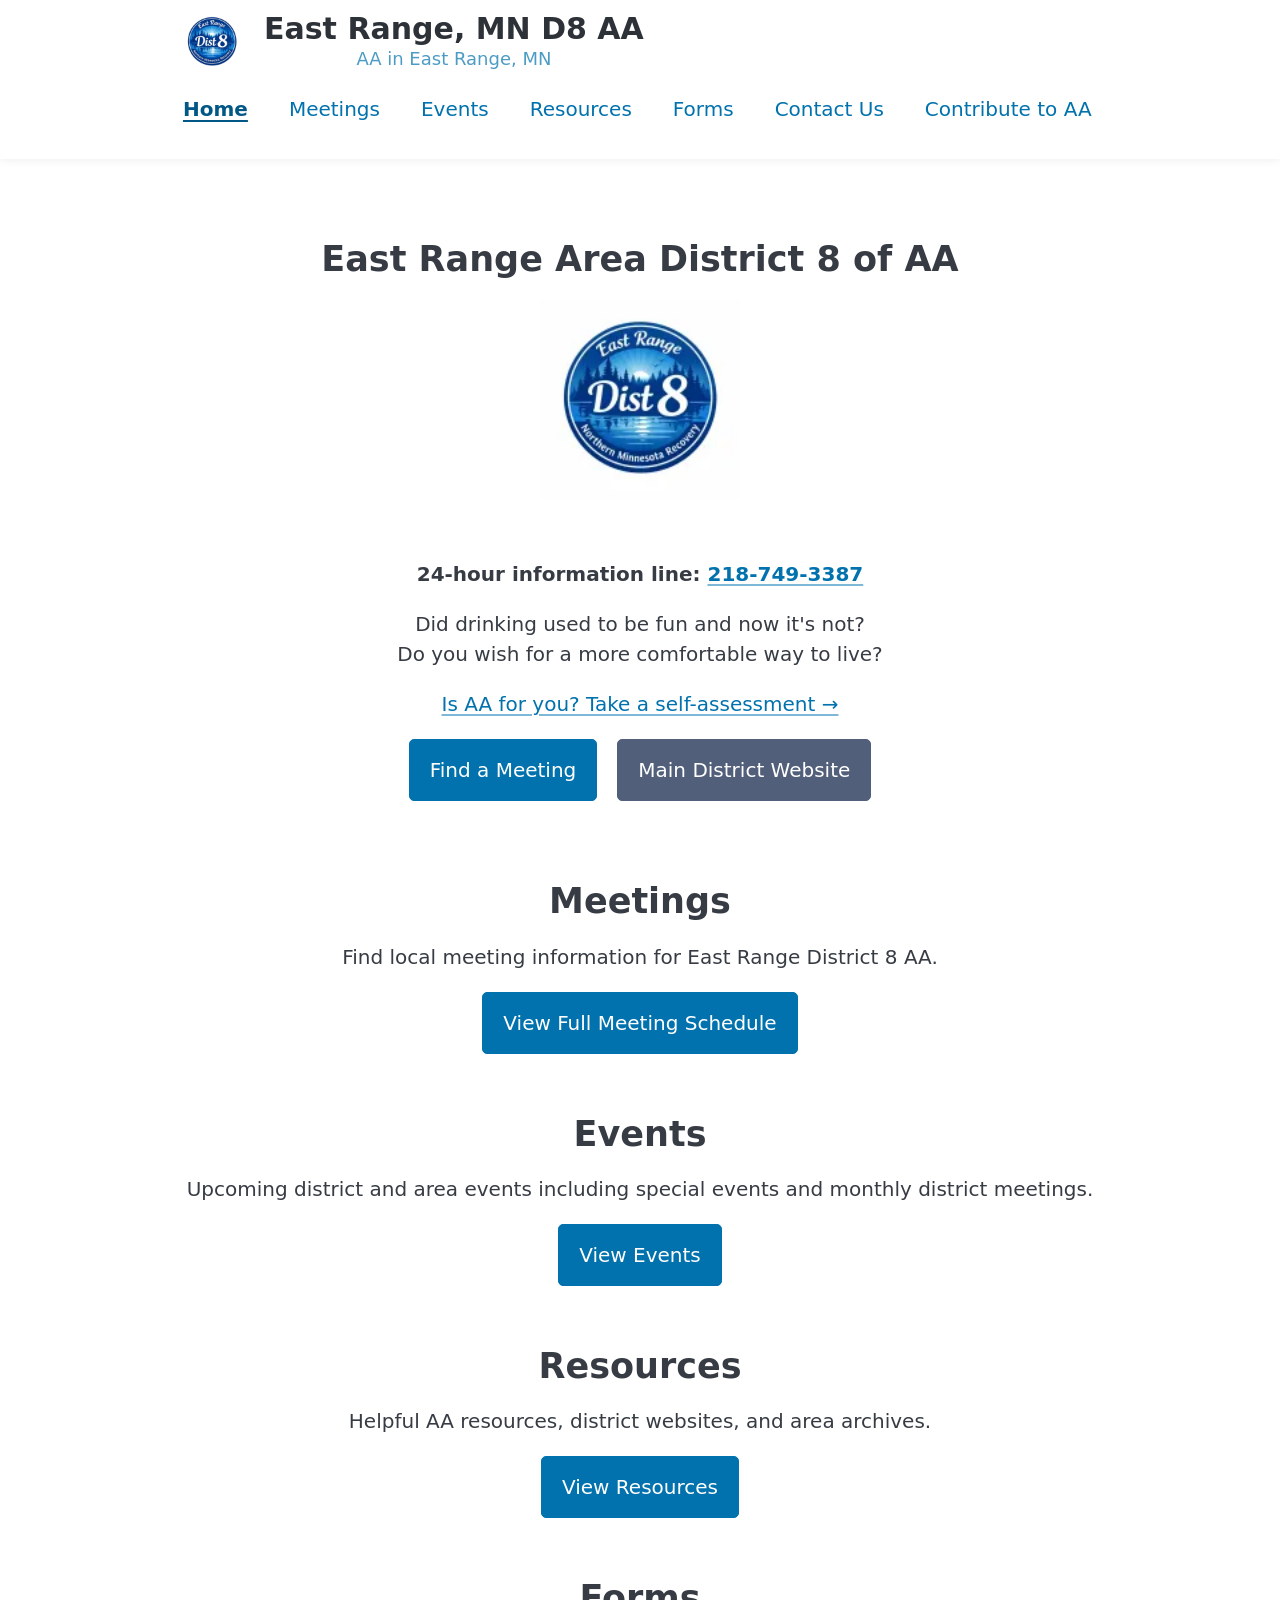
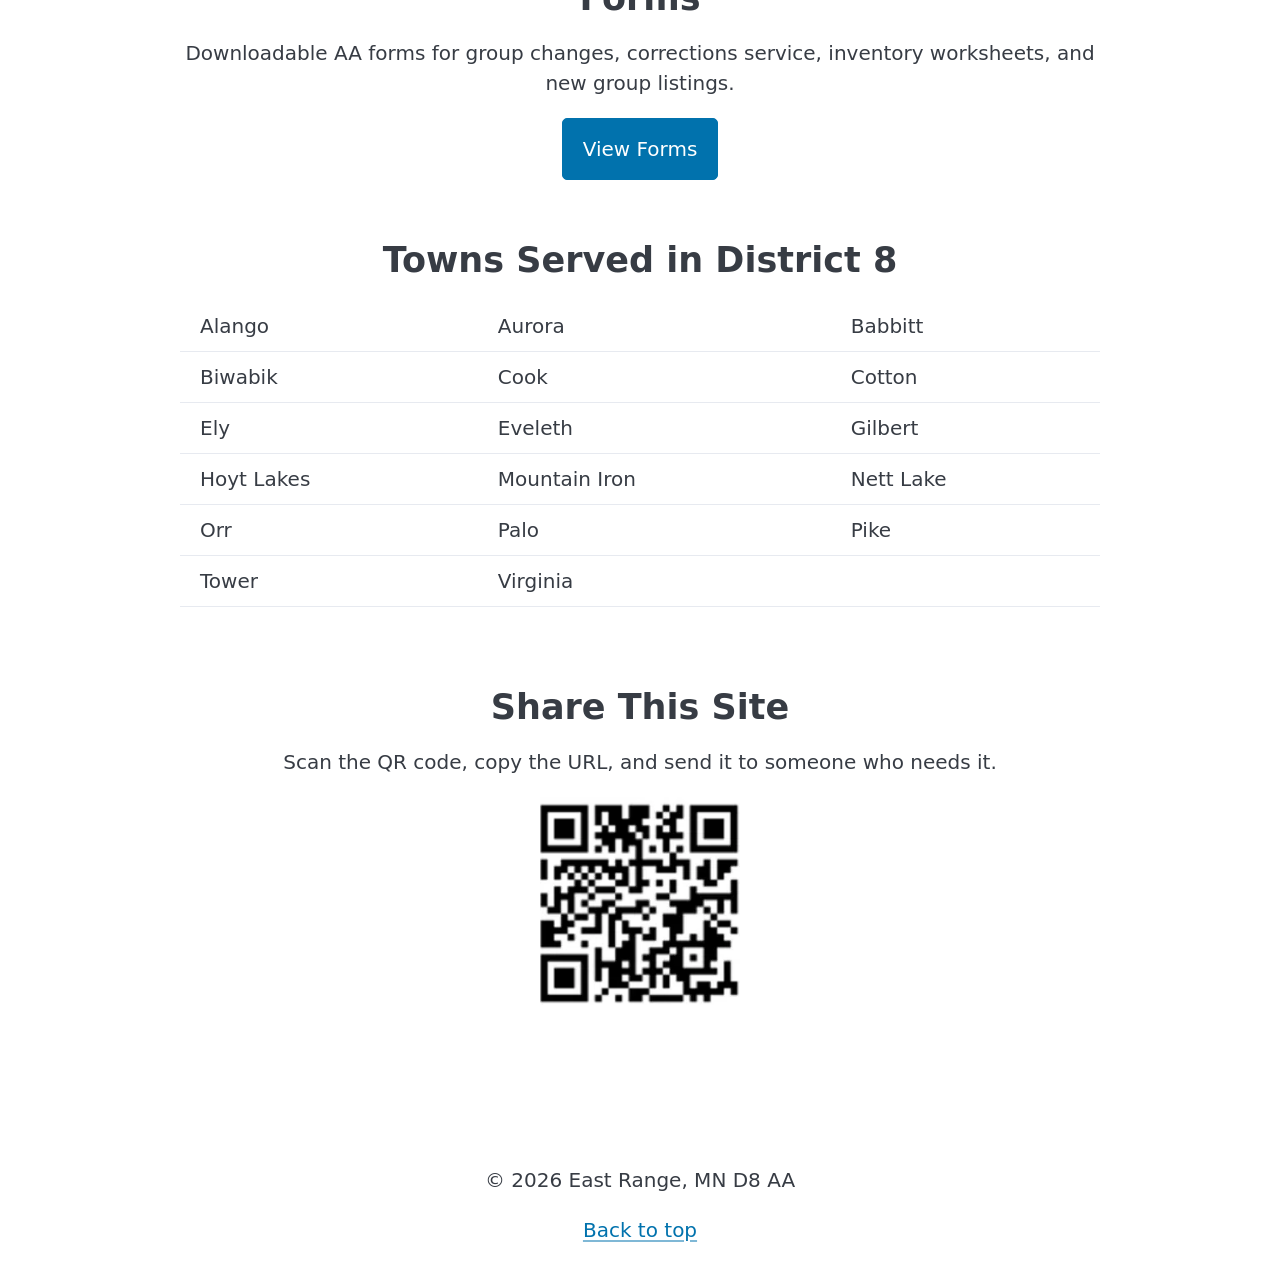
==== commit 4017f8a0: "update" ====
--- a/index.html
+++ b/index.html
@@ -1,198 +1,194 @@
 <!doctype html>
 <html lang="en">
+<head>
+  <meta charset="utf-8">
+  <meta name="viewport" content="width=device-width, initial-scale=1">
+  <title>East Range, MN D8 AA</title>
+  <meta name="description" content="AA in East Range, MN — District 8">
+  <link rel="stylesheet" href="assets/css/pico.min.css">
+  <link rel="stylesheet" href="assets/css/site.css">
+  <!-- Favicon / App Icons -->
+  <link rel="icon" href="/favicon.ico" sizes="any">
+  <link rel="icon" type="image/png" sizes="32x32" href="/assets/images/favicon_io/favicon-32x32.png">
+  <link rel="icon" type="image/png" sizes="16x16" href="/assets/images/favicon_io/favicon-16x16.png">
+  <link rel="apple-touch-icon" href="/assets/images/favicon_io/apple-touch-icon.png">
+  <link rel="manifest" href="/assets/images/favicon_io/site.webmanifest">
+  <meta name="theme-color" content="#1f4d7a">
+</head>
+<body>
+  <a class="skip-link" href="#main">Skip to content</a>
 
-<head>
-    <meta charset="utf-8">
-    <meta name="viewport" content="width=device-width, initial-scale=1">
-    <title>East Range, MN D8 AA</title>
-    <meta name="description" content="AA in East Range, MN">
-    <link rel="stylesheet" href="assets/css/pico.min.css">
-    <link rel="stylesheet" href="assets/css/site.css">
-    <!-- Favicon / App Icons -->
-    <link rel="icon" href="/favicon.ico" sizes="any">
-    <link rel="icon" type="image/png" sizes="32x32" href="/images/favicon_io/favicon-32x32.png">
-    <link rel="icon" type="image/png" sizes="16x16" href="/images/favicon_io/favicon-16x16.png">
-    <link rel="apple-touch-icon" href="/images/favicon_io/apple-touch-icon.png">
-    <link rel="manifest" href="/images/favicon_io/site.webmanifest">
-    <meta name="theme-color" content="#1f4d7a">
-</head>
+  <header class="site-header">
+    <div class="container">
+      <div class="branding">
+        <a href="#top" class="brand-link" aria-label="East Range, MN D8 AA home">
+          <img src="/assets/images/favicon_io/android-chrome-192x192.png"
+               alt="East Range District 8 AA logo"
+               class="site-logo" width="64" height="64">
+          <div class="brand-text">
+            <h1 id="top">East Range, MN D8 AA</h1>
+            <p class="tagline">AA in East Range, MN</p>
+          </div>
+        </a>
+      </div>
 
-<body>
-    <a class="skip-link" href="#main">Skip to content</a>
+      <nav class="site-nav" aria-label="Primary">
+        <details class="nav-toggle">
+          <summary role="button" class="secondary">Menu</summary>
+          <ul>
+            <li><a href="./" aria-current="page">Home</a></li>
+            <li><a href="meetings/">Meetings</a></li>
+            <li><a href="events/">Events</a></li>
+            <li><a href="resources/">Resources</a></li>
+            <li><a href="forms/">Forms</a></li>
+            <li><a href="contact/">Contact Us</a></li>
+            <li><a href="contribute/">Contribute to AA</a></li>
+          </ul>
+        </details>
+        <ul class="nav-wide">
+          <li><a href="./" aria-current="page">Home</a></li>
+          <li><a href="meetings/">Meetings</a></li>
+          <li><a href="events/">Events</a></li>
+          <li><a href="resources/">Resources</a></li>
+          <li><a href="forms/">Forms</a></li>
+          <li><a href="contact/">Contact Us</a></li>
+          <li><a href="contribute/">Contribute to AA</a></li>
+        </ul>
+      </nav>
+    </div>
+  </header>
 
-    <header class="site-header">
-        <div class="container">
-            <div class="branding">
-                <a href="#top" class="brand-link" aria-label="East Range, MN D8 AA home">
-                    <img src="/images/favicon_io/android-chrome-192x192.png" alt="East Range District 8 AA logo"
-                        class="site-logo" width="64" height="64">
-                    <div class="brand-text">
-                        <h1 id="top">East Range, MN D8 AA</h1>
-                        <p class="tagline">AA in East Range, MN</p>
-                    </div>
-                </a>
-            </div>
+  <main id="main" class="container">
 
-            <nav class="site-nav" aria-label="Primary">
-                <details class="nav-toggle">
-                    <summary role="button" class="secondary">Menu</summary>
-                    <ul>
-                        <li><a href="../">Home</a></li>
-                        <li><a href="meetings/">Meetings</a></li>
-                        <li><a href="events/">Events</a></li>
-                        <li><a href="resources/">Resources</a></li>
-                        <li><a href="forms/">Forms</a></li>
-                        <li><a href="#contact">Contact Us</a></li>
-                        <li><a href="#contribute">Contribute to AA</a></li>
-                    </ul>
-                </details>
+    <!-- ============================================================ -->
+    <!-- Hero                                                          -->
+    <!-- ============================================================ -->
+    <section id="home" class="hero">
+      <h2>East Range Area District 8 of AA</h2>
+          <section id="qr">
+         <img src="/assets/images/eastrangedist8_nmn_recovery.webp"
+           alt="QR code for East Range District 8 AA website"
+           width="200" height="200">
+    </section>
 
-                <ul class="nav-wide">
-                    <li><a href="../">Home</a></li>
-                    <li><a href="meetings/">Meetings</a></li>
-                    <li><a href="events/">Events</a></li>
-                    <li><a href="resources/">Resources</a></li>
-                    <li><a href="forms/">Forms</a></li>
-                    <li><a href="#contact">Contact Us</a></li>
-                    <li><a href="#contribute">Contribute to AA</a></li>
-                </ul>
-            </nav>
-        </div>
-    </header>
+      <!-- ============================================================ -->
+      <!-- 24-hour information line                                      -->
+      <!-- Update the phone number here if it changes.                  -->
+      <!-- ============================================================ -->
+      <p><strong>24-hour information line: <a href="tel:2187493387">218-749-3387</a></strong></p>
 
-    <main id="main" class="container">
-        <!-- ====================================================== -->
-        <!-- Welcome / Home                                          -->
-        <!-- Update this section for the main homepage message.      -->
-        <!-- ====================================================== -->
-        <section id="home" class="hero">
-            <h2>Welcome</h2>
-            <p>
-                Welcome to East Range District 8 AA. This site shares local district
-                information, meeting information, events, resources, forms, and ways to
-                get in touch.
-            </p>
-            <p>
-                Please use the sections below to find the information you need.
-            </p>
+      <p>Did drinking used to be fun and now it's not?<br>
+         Do you wish for a more comfortable way to live?</p>
 
-            <div class="hero-actions">
-                <a href="meetings/" role="button">View Meetings</a>
-                <a href="resources/" role="button" class="secondary">View Resources</a>
-            </div>
-        </section>
+      <p><a href="https://www.aa.org/self-assessment" target="_blank" rel="noopener noreferrer">
+        Is AA for you? Take a self-assessment →
+      </a></p>
 
-        <!-- ====================================================== -->
-        <!-- Meetings                                                -->
-        <!-- ====================================================== -->
-        <section id="meetings">
-            <h2>Meetings</h2>
-            <p>Find local meeting information for East Range District 8 AA.</p>
-            <a href="meetings/" role="button">View Full Meeting Schedule</a>
-        </section>
+      <div class="hero-actions">
+        <a href="meetings/" role="button">Find a Meeting</a>
+        <a href="https://eastrangedist8.com/" role="button" class="secondary"
+           target="_blank" rel="noopener noreferrer">Main District Website</a>
+      </div>
+    </section>
 
-        <!-- ====================================================== -->
-        <!-- Events                                                  -->
-        <!-- ====================================================== -->
-        <section id="events">
-            <h2>Events</h2>
-            <p>Upcoming district and area events including special events and monthly district meetings.</p>
-            <a href="events/" role="button">View Events</a>
-        </section>
+    <!-- ============================================================ -->
+    <!-- Meetings                                                      -->
+    <!-- ============================================================ -->
+    <section id="meetings">
+      <h2>Meetings</h2>
+      <p>Find local meeting information for East Range District 8 AA.</p>
+      <a href="meetings/" role="button">View Full Meeting Schedule</a>
+    </section>
 
-        <!-- ====================================================== -->
-        <!-- Resources                                               -->
-        <!-- ====================================================== -->
-        <section id="resources">
-            <h2>Resources</h2>
-            <p>Helpful AA resources, district websites, and area archives.</p>
-            <a href="resources/" role="button">View Resources</a>
-        </section>
+    <!-- ============================================================ -->
+    <!-- Events                                                        -->
+    <!-- ============================================================ -->
+    <section id="events">
+      <h2>Events</h2>
+      <p>Upcoming district and area events including special events and monthly district meetings.</p>
+      <a href="events/" role="button">View Events</a>
+    </section>
 
-        <!-- ====================================================== -->
-        <!-- Forms                                                   -->
-        <!-- ====================================================== -->
-        <section id="forms">
-            <h2>Forms</h2>
-            <p>Downloadable AA forms for group changes, corrections service, inventory worksheets, and new group
-                listings.</p>
-            <a href="forms/" role="button">View Forms</a>
-        </section>
+    <!-- ============================================================ -->
+    <!-- Resources                                                     -->
+    <!-- ============================================================ -->
+    <section id="resources">
+      <h2>Resources</h2>
+      <p>Helpful AA resources, district websites, and area archives.</p>
+      <a href="resources/" role="button">View Resources</a>
+    </section>
 
-        <!-- ====================================================== -->
-        <!-- Contact Us                                              -->
-        <!-- Start with email/phone. Form can be added later.        -->
-        <!-- ====================================================== -->
-        <section id="contact">
-            <h2>Contact Us</h2>
-            <p>
-                For questions or district information, please contact us using the
-                information below.
-            </p>
+    <!-- ============================================================ -->
+    <!-- Forms                                                         -->
+    <!-- ============================================================ -->
+    <section id="forms">
+      <h2>Forms</h2>
+      <p>Downloadable AA forms for group changes, corrections service, inventory worksheets, and new group listings.</p>
+      <a href="forms/" role="button">View Forms</a>
+    </section>
 
-            <div class="grid">
-                <article>
-                    <h3>Email</h3>
-                    <p>
-                        <a href="mailto:info@eastrangedist8.com">info@eastrangedist8.com</a>
-                    </p>
-                </article>
+    <!-- ============================================================ -->
+    <!-- Towns Served                                                  -->
+    <!-- Update this list if the district boundaries change.           -->
+    <!-- ============================================================ -->
+    <section id="towns">
+      <h2>Towns Served in District 8</h2>
+      <div class="table-wrap">
+        <table>
+          <tbody>
+            <tr>
+              <td>Alango</td>
+              <td>Aurora</td>
+              <td>Babbitt</td>
+            </tr>
+            <tr>
+              <td>Biwabik</td>
+              <td>Cook</td>
+              <td>Cotton</td>
+            </tr>
+            <tr>
+              <td>Ely</td>
+              <td>Eveleth</td>
+              <td>Gilbert</td>
+            </tr>
+            <tr>
+              <td>Hoyt Lakes</td>
+              <td>Mountain Iron</td>
+              <td>Nett Lake</td>
+            </tr>
+            <tr>
+              <td>Orr</td>
+              <td>Palo</td>
+              <td>Pike</td>
+            </tr>
+            <tr>
+              <td>Tower</td>
+              <td>Virginia</td>
+              <td></td>
+            </tr>
+          </tbody>
+        </table>
+      </div>
+    </section>
 
-                <article>
-                    <h3>Phone</h3>
-                    <p>
-                        Add district phone information here if desired.
-                    </p>
-                </article>
-            </div>
+    <!-- ============================================================ -->
+    <!-- QR Code                                                       -->
+    <!-- Replace /assets/images/qr-code.webp with your QR code image. -->
+    <!-- Generate one at https://denisecase.github.io/qr-gen/         -->
+    <!-- ============================================================ -->
+    <section id="qr">
+      <h2>Share This Site</h2>
+      <p>Scan the QR code, copy the URL, and send it to someone who needs it.</p>
+      <img src="/assets/images/qr-code.webp"
+           alt="QR code for East Range District 8 AA website"
+           width="200" height="200">
+    </section>
 
-            <article>
-                <h3>Contact Form</h3>
-                <p>
-                    A web contact form can be added later using an external form service if
-                    needed.
-                </p>
-            </article>
-        </section>
+  </main>
 
-        <!-- ====================================================== -->
-        <!-- Contribute to AA                                        -->
-        <!-- Link to external donation processor later.              -->
-        <!-- ====================================================== -->
-        <section id="contribute">
-            <h2>Contribute to AA</h2>
-            <p>
-                Contributions help support district service work and shared expenses.
-            </p>
-
-            <article>
-                <h3>Online Contributions</h3>
-                <p>
-                    An external donation link or button can be added here later.
-                </p>
-                <p>
-                    <a href="#" role="button">Contribute Online</a>
-                </p>
-            </article>
-
-            <article>
-                <h3>By Mail</h3>
-                <p>
-                    Add mailing instructions here if contributions are also accepted by
-                    mail.
-                </p>
-            </article>
-        </section>
-    </main>
-
-    <footer class="site-footer container">
-        <p>
-            East Range, MN D8 AA
-        </p>
-        <p>
-            <a href="#top">Back to top</a>
-        </p>
-    </footer>
+  <footer class="site-footer container">
+    <p>&copy; 2026 East Range, MN D8 AA</p>
+    <p><a href="#top">Back to top</a></p>
+  </footer>
 </body>
-
 </html>
--- a/assets/css/site.css
+++ b/assets/css/site.css
@@ -10,7 +10,27 @@
 
 }
 
+#resources ul,
+#general ul,
+#districts ul,
+#archives ul {
+  list-style: none !important;
+  padding-left: 0 !important;
+  text-align: center;
+  max-width: 500px;
+  margin-left: auto;
+  margin-right: auto;
+}
+
+#resources li::marker,
+#general li::marker,
+#districts li::marker,
+#archives li::marker {
+  content: none !important;
+}
+
 .container {
+  text-align: center;
   max-width: 960px;
     padding-left: 1rem;
   padding-right: 1rem;
@@ -174,8 +194,13 @@
 
 .hero-actions {
   display: flex;
+  justify-content: center;
   gap: 1rem;
   flex-wrap: wrap;
+}
+
+.day-nav {
+  justify-content: center;
 }
 
 tr.past-event { display: none; }
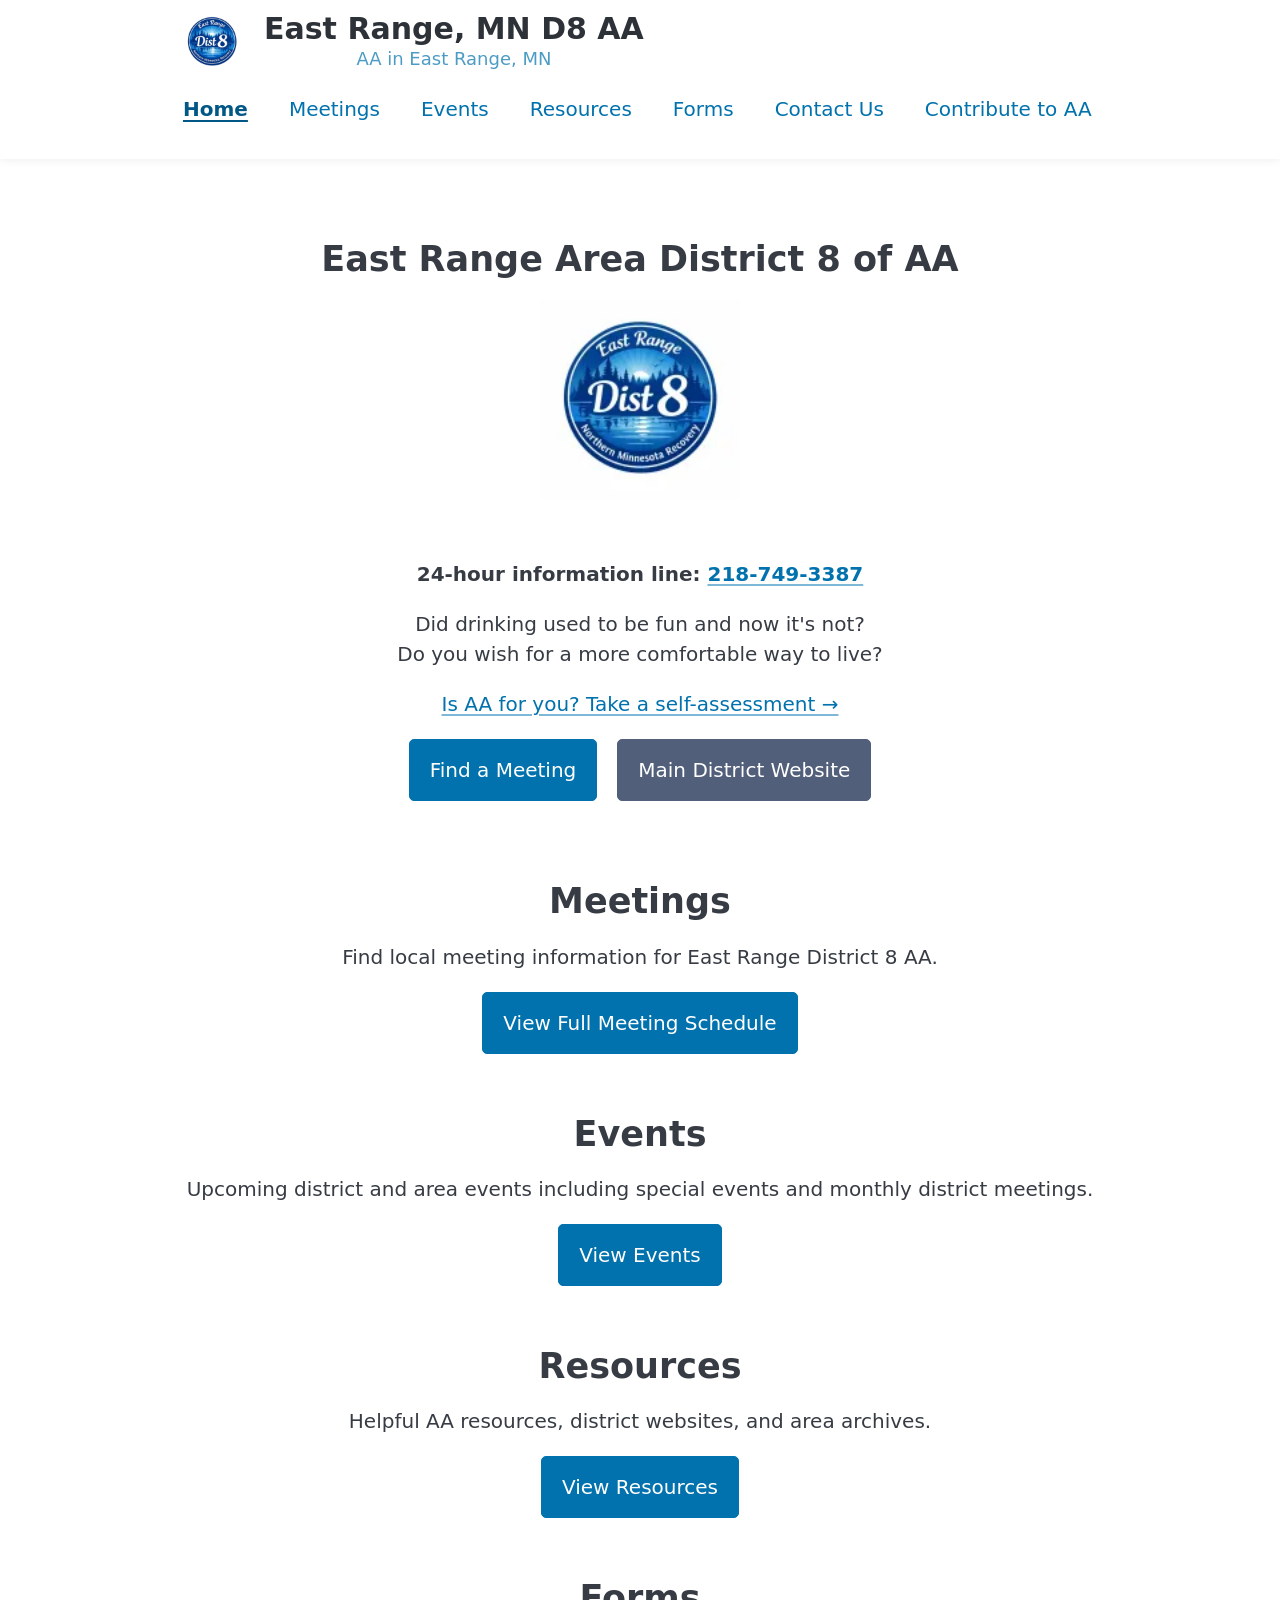
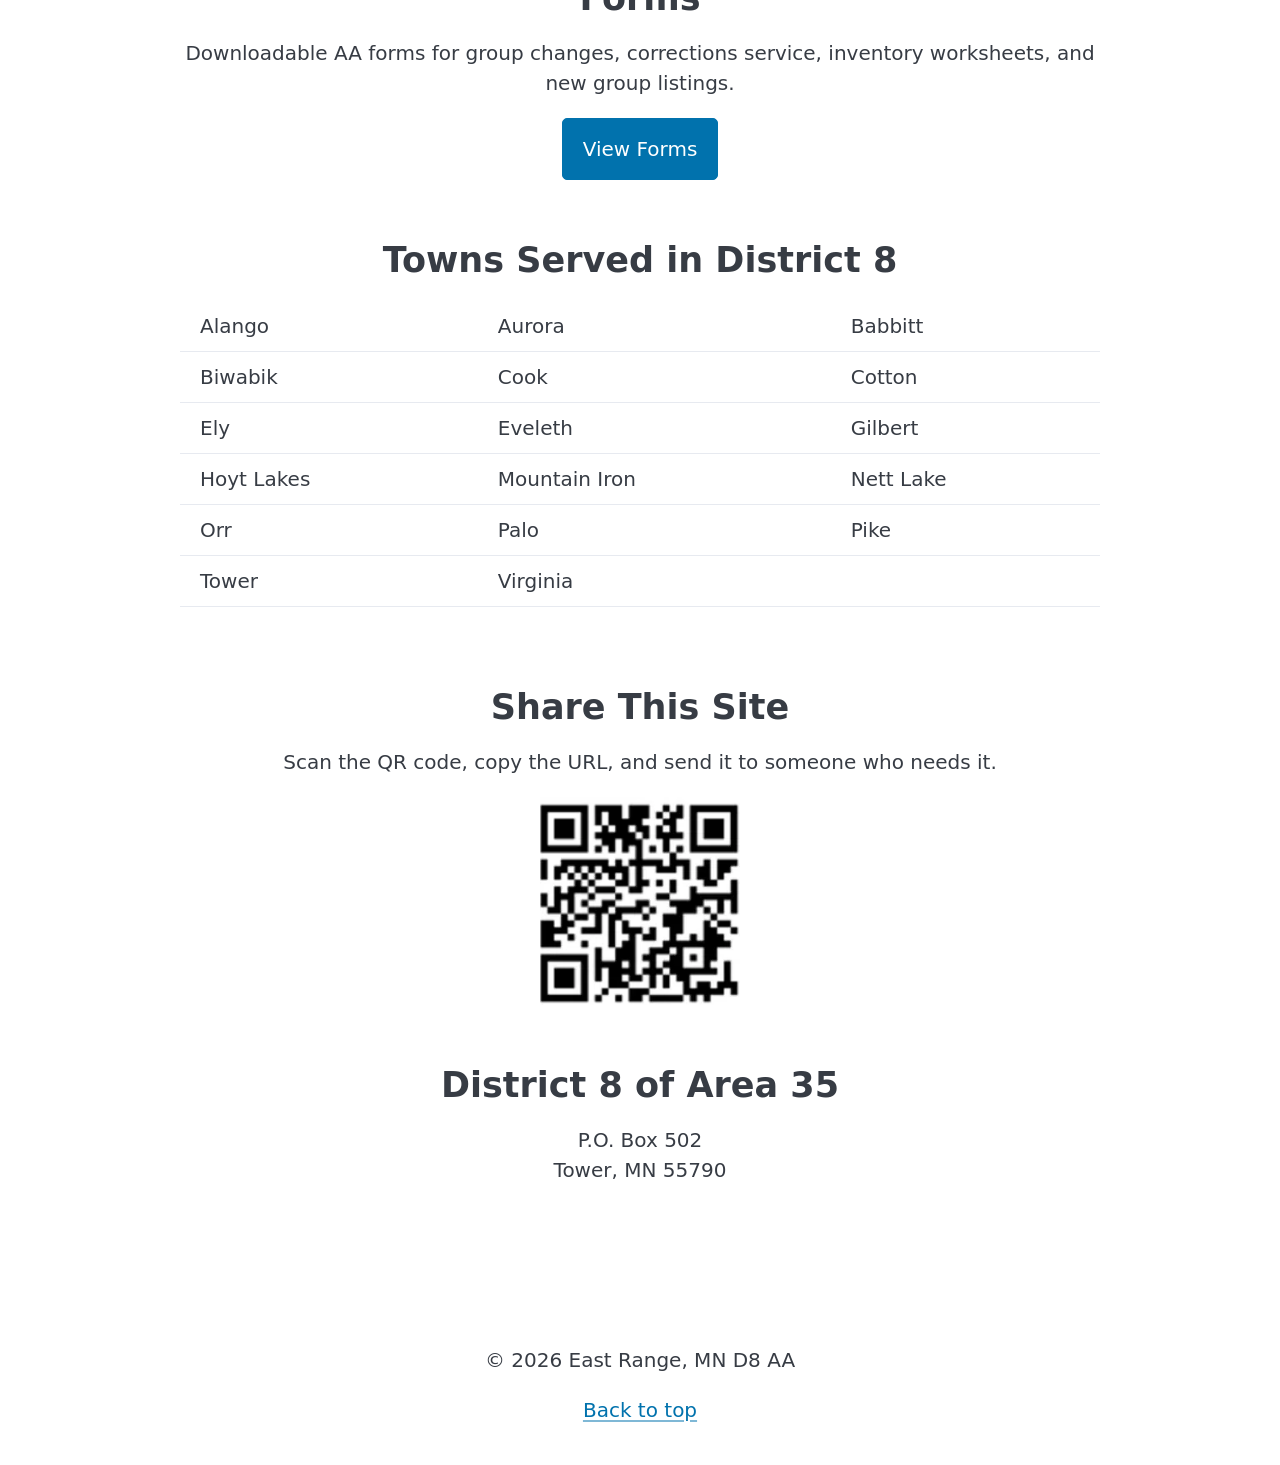
==== commit 4d9ab898: "updates" ====
--- a/index.html
+++ b/index.html
@@ -8,11 +8,11 @@
   <link rel="stylesheet" href="assets/css/pico.min.css">
   <link rel="stylesheet" href="assets/css/site.css">
   <!-- Favicon / App Icons -->
-  <link rel="icon" href="/favicon.ico" sizes="any">
-  <link rel="icon" type="image/png" sizes="32x32" href="/assets/images/favicon_io/favicon-32x32.png">
-  <link rel="icon" type="image/png" sizes="16x16" href="/assets/images/favicon_io/favicon-16x16.png">
-  <link rel="apple-touch-icon" href="/assets/images/favicon_io/apple-touch-icon.png">
-  <link rel="manifest" href="/assets/images/favicon_io/site.webmanifest">
+  <link rel="icon" href="favicon.ico" sizes="any">
+  <link rel="icon" type="image/png" sizes="32x32" href="assets/images/favicon_io/favicon-32x32.png">
+  <link rel="icon" type="image/png" sizes="16x16" href="assets/images/favicon_io/favicon-16x16.png">
+  <link rel="apple-touch-icon" href="assets/images/favicon_io/apple-touch-icon.png">
+  <link rel="manifest" href="assets/images/favicon_io/site.webmanifest">
   <meta name="theme-color" content="#1f4d7a">
 </head>
 <body>
@@ -22,7 +22,7 @@
     <div class="container">
       <div class="branding">
         <a href="#top" class="brand-link" aria-label="East Range, MN D8 AA home">
-          <img src="/assets/images/favicon_io/android-chrome-192x192.png"
+          <img src="assets/images/favicon_io/android-chrome-192x192.png"
                alt="East Range District 8 AA logo"
                class="site-logo" width="64" height="64">
           <div class="brand-text">
@@ -66,7 +66,7 @@
     <section id="home" class="hero">
       <h2>East Range Area District 8 of AA</h2>
           <section id="qr">
-         <img src="/assets/images/eastrangedist8_nmn_recovery.webp"
+         <img src="assets/images/eastrangedist8_nmn_recovery.webp"
            alt="QR code for East Range District 8 AA website"
            width="200" height="200">
     </section>
@@ -173,15 +173,25 @@
 
     <!-- ============================================================ -->
     <!-- QR Code                                                       -->
-    <!-- Replace /assets/images/qr-code.webp with your QR code image. -->
+    <!-- Replace assets/images/qr-code.webp with your QR code image. -->
     <!-- Generate one at https://denisecase.github.io/qr-gen/         -->
     <!-- ============================================================ -->
     <section id="qr">
       <h2>Share This Site</h2>
       <p>Scan the QR code, copy the URL, and send it to someone who needs it.</p>
-      <img src="/assets/images/qr-code.webp"
+      <img src="assets/images/qr-code.webp"
            alt="QR code for East Range District 8 AA website"
            width="200" height="200">
+    </section>
+
+    <!-- ============================================================ -->
+    <!-- Our Mailing Address                                       -->
+    <!-- Update this address if it changes.                        -->
+    <!-- ============================================================ -->
+    <section id="mailing-address">
+      <h2>District 8 of Area 35</h2>
+      <p>P.O. Box 502<br>
+         Tower, MN 55790</p>
     </section>
 
   </main>
